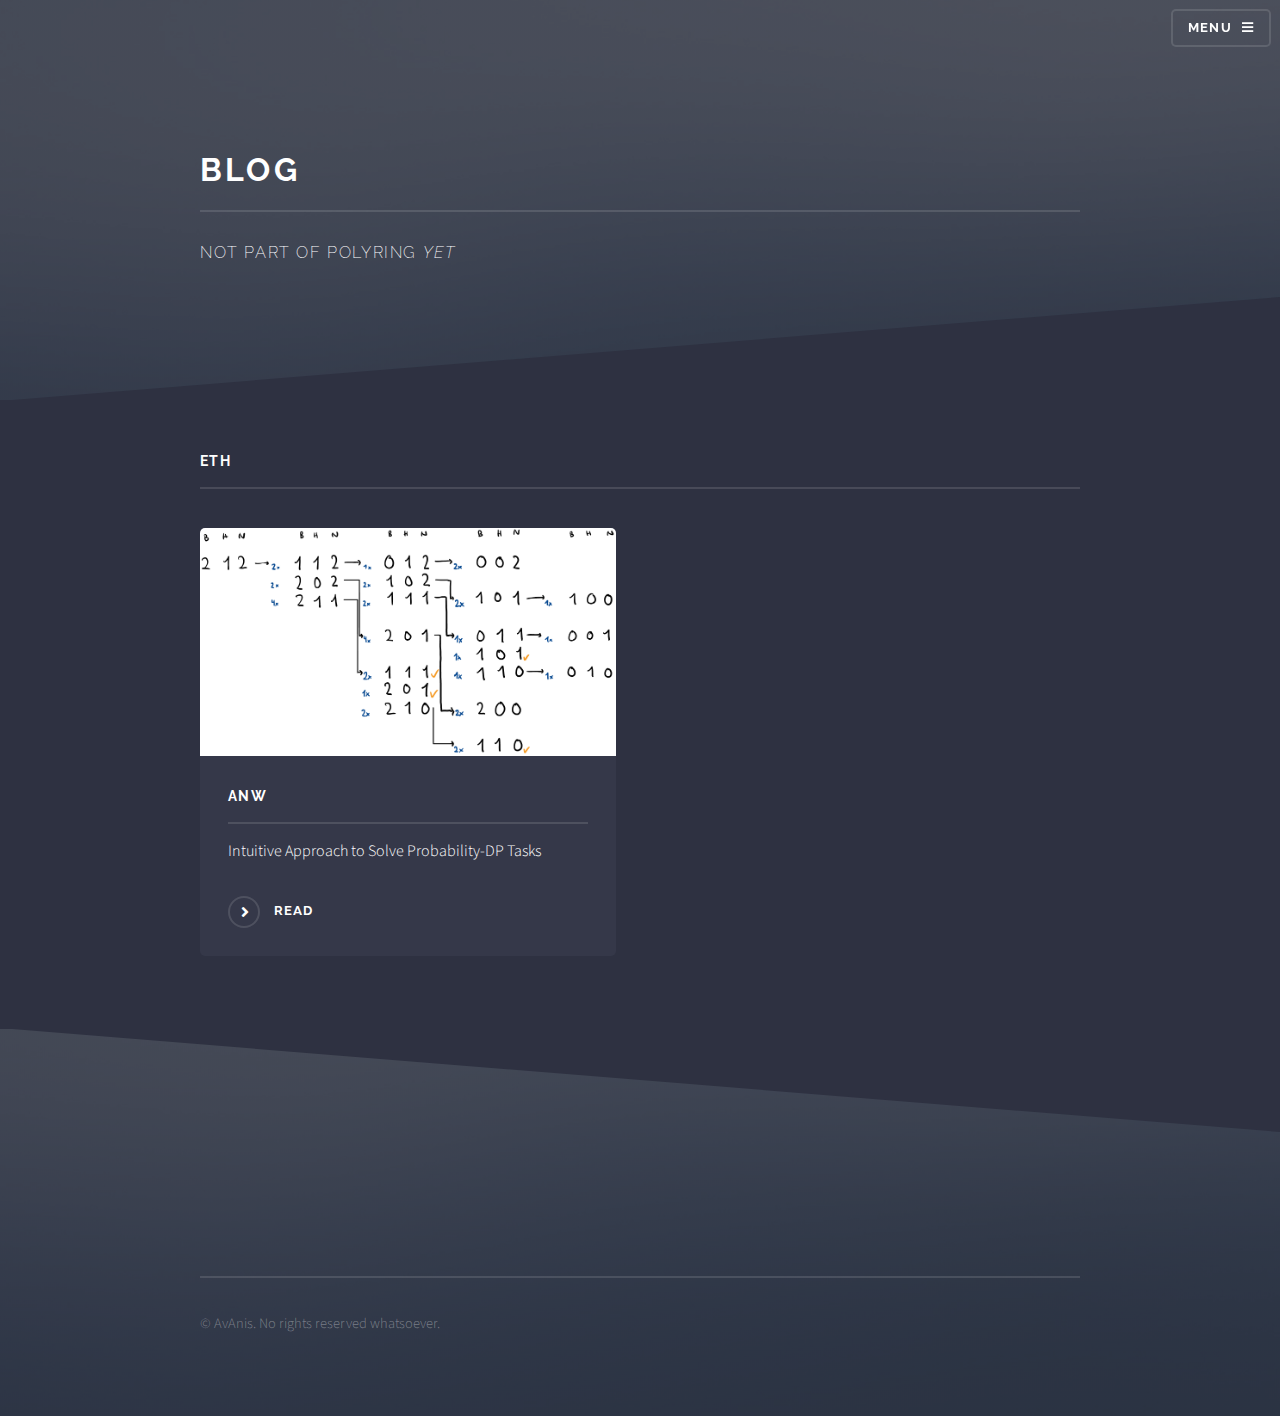
==== blog/index.html @ 16d5c3c7 "published blog" ====
<!DOCTYPE HTML>
<html>
	<head>
		<title>AvAnis</title>
		<meta charset="utf-8" />
		<meta name="viewport" content="width=device-width, initial-scale=1, user-scalable=no" />
		<link rel="stylesheet" href="../assets/css/main.css" />
		<noscript><link rel="stylesheet" href="../assets/css/noscript.css" /></noscript>

		<!-- Favicon-->
		<link rel=icon href=../images/furret.png>
	</head>
	<body class="is-preload">

		<!-- Page Wrapper -->
			<div id="page-wrapper">

				<!-- Header -->
				<header id="header" class="alt">
					<h1><a href="#">AvAnis</a></h1>
					<nav>
						<a href="#menu">Menu</a>
					</nav>
				</header>

				<!-- Menu -->
				<nav id="menu">
					<div class="inner">
						<!-- <h2>Menu</h2> -->
						<ul class="links">
							<li><a href="https://avanis.xyz/">Home</a></li>
							<li><a href="https://avanis.xyz/blog/">Blog</a></li>
							<li><a href="#">Study Interface (soon&#8482;)</a></li>
							<li><a href="https://gitlab.avanis.xyz/">Git</a></li>
							<!--<li><a href="#">Authenticate</a></li>-->
							<!--<li><a href="#">Sign Up</a></li>-->
						</ul>
						<a href="#" class="close">Close</a>
					</div>
				</nav>

				<!-- Wrapper -->
					<section id="wrapper">
						<header>
							<div class="inner">
								<h2>Blog</h2>
								<p>Not part of polyring <i>yet</i></p>
							</div>
						</header>

						<!-- Content -->
							<div class="wrapper">
								<div class="inner">

									<h3 class="major">ETH</h3>
									
									<section class="features">
										<article>
											<a href="#" class="image"><img src="./image2.png" alt="" /></a>
											<h3 class="major">AnW</h3>
											<p>Intuitive Approach to Solve Probability-DP Tasks</p>
											<a href="20210703.html" class="special">Read</a>
										</article>
										<!--<article>
											<a href="#" class="image"><img src="images/pic05.jpg" alt="" /></a>
											<h3 class="major">Nisl placerat</h3>
											<p>Lorem ipsum dolor sit amet, consectetur adipiscing vehicula id nulla dignissim dapibus ultrices.</p>
											<a href="#" class="special">Learn more</a>
										</article>-->
									</section>

								</div>
							</div>

					</section>

				<!-- Footer -->
					<section id="footer">
						<div class="inner">
							<ul class="copyright">
								<li>&copy; AvAnis. No rights reserved whatsoever.</li>
							</ul>
						</div>
					</section>

			</div>

		<!-- Scripts -->
			<script src="../assets/js/jquery.min.js"></script>
			<script src="../assets/js/jquery.scrollex.min.js"></script>
			<script src="../assets/js/browser.min.js"></script>
			<script src="../assets/js/breakpoints.min.js"></script>
			<script src="../assets/js/util.js"></script>
			<script src="../assets/js/main.js"></script>

	</body>
</html>
---- assets/css/main.css ----
@import url(fontawesome-all.min.css);
@import url("https://fonts.googleapis.com/css?family=Raleway:200,700|Source+Sans+Pro:300,600,300italic,600italic");

/*
	Solid State by HTML5 UP
	html5up.net | @ajlkn
	Free for personal and commercial use under the CCA 3.0 license (html5up.net/license)
*/

html, body, div, span, applet, object,
iframe, h1, h2, h3, h4, h5, h6, p, blockquote,
pre, a, abbr, acronym, address, big, cite,
code, del, dfn, em, img, ins, kbd, q, s, samp,
small, strike, strong, sub, sup, tt, var, b,
u, i, center, dl, dt, dd, ol, ul, li, fieldset,
form, label, legend, table, caption, tbody,
tfoot, thead, tr, th, td, article, aside,
canvas, details, embed, figure, figcaption,
footer, header, hgroup, menu, nav, output, ruby,
section, summary, time, mark, audio, video {
	margin: 0;
	padding: 0;
	border: 0;
	font-size: 100%;
	font: inherit;
	vertical-align: baseline;}

article, aside, details, figcaption, figure,
footer, header, hgroup, menu, nav, section {
	display: block;}

body {
	line-height: 1;
}

ol, ul {
	list-style: none;
}

blockquote, q {
	quotes: none;
}

	blockquote:before, blockquote:after, q:before, q:after {
		content: '';
		content: none;
	}

table {
	border-collapse: collapse;
	border-spacing: 0;
}

body {
	-webkit-text-size-adjust: none;
}

mark {
	background-color: transparent;
	color: inherit;
}

input::-moz-focus-inner {
	border: 0;
	padding: 0;
}

input, select, textarea {
	-moz-appearance: none;
	-webkit-appearance: none;
	-ms-appearance: none;
	appearance: none;
}

/* Basic */

	@-ms-viewport {
		width: device-width;
	}

	body {
		-ms-overflow-style: scrollbar;
	}

	@media screen and (max-width: 480px) {

		html, body {
			min-width: 320px;
		}

	}

	html {
		box-sizing: border-box;
	}

	*, *:before, *:after {
		box-sizing: inherit;
	}

	body {
		background-color: #2e3141;
		background-image: linear-gradient(to top, rgba(46, 49, 65, 0.8), rgba(46, 49, 65, 0.8)), url("../../images/bg.jpg");
		background-size: auto,
 cover;
		background-attachment: fixed,
 fixed;
		background-position: center,
 center;
	}

		body.is-preload *, body.is-preload *:before, body.is-preload *:after {
			-moz-animation: none !important;
			-webkit-animation: none !important;
			-ms-animation: none !important;
			animation: none !important;
			-moz-transition: none !important;
			-webkit-transition: none !important;
			-ms-transition: none !important;
			transition: none !important;
		}

/* Type */

	body, input, select, textarea {
		color: #ffffff;
		font-family: "Source Sans Pro", Helvetica, sans-serif;
		font-size: 16.5pt;
		font-weight: 300;
		line-height: 1.65;
	}

		@media screen and (max-width: 1680px) {

			body, input, select, textarea {
				font-size: 13pt;
			}

		}

		@media screen and (max-width: 1280px) {

			body, input, select, textarea {
				font-size: 12pt;
			}

		}

		@media screen and (max-width: 980px) {

			body, input, select, textarea {
				font-size: 12pt;
			}

		}

		@media screen and (max-width: 736px) {

			body, input, select, textarea {
				font-size: 12pt;
			}

		}

		@media screen and (max-width: 480px) {

			body, input, select, textarea {
				font-size: 12pt;
			}

		}

	a {
		-moz-transition: color 0.2s ease-in-out, border-bottom-color 0.2s ease-in-out;
		-webkit-transition: color 0.2s ease-in-out, border-bottom-color 0.2s ease-in-out;
		-ms-transition: color 0.2s ease-in-out, border-bottom-color 0.2s ease-in-out;
		transition: color 0.2s ease-in-out, border-bottom-color 0.2s ease-in-out;
		border-bottom: dotted 1px rgba(255, 255, 255, 0.35);
		color: #ffffff;
		text-decoration: none;
	}

		a:hover {
			border-bottom-color: transparent;
			color: #ffffff !important;
		}

		a.special:not(.button) {
			text-decoration: none;
			border-bottom: 0;
			display: block;
			font-family: Raleway, Helvetica, sans-serif;
			font-size: 0.8em;
			font-weight: 700;
			letter-spacing: 0.1em;
			margin: 0 0 2em 0;
			text-transform: uppercase;
		}

			a.special:not(.button):before {
				-moz-osx-font-smoothing: grayscale;
				-webkit-font-smoothing: antialiased;
				display: inline-block;
				font-style: normal;
				font-variant: normal;
				text-rendering: auto;
				line-height: 1;
				text-transform: none !important;
				font-family: 'Font Awesome 5 Free';
				font-weight: 900;
			}

			a.special:not(.button):before {
				-moz-transition: background-color 0.2s ease-in-out;
				-webkit-transition: background-color 0.2s ease-in-out;
				-ms-transition: background-color 0.2s ease-in-out;
				transition: background-color 0.2s ease-in-out;
				border-radius: 100%;
				border: solid 2px rgba(255, 255, 255, 0.125);
				content: '\f105';
				display: inline-block;
				font-size: 1.25em;
				height: 2em;
				line-height: 1.75em;
				margin-right: 0.85em;
				text-align: center;
				text-indent: 0.15em;
				vertical-align: middle;
				width: 2em;
			}

			a.special:not(.button):hover:before {
				background-color: rgba(255, 255, 255, 0.025);
			}

			a.special:not(.button):active:before {
				background-color: rgba(255, 255, 255, 0.075);
			}

	strong, b {
		color: #ffffff;
		font-weight: 600;
	}

	em, i {
		font-style: italic;
	}

	p {
		margin: 0 0 2em 0;
		text-align: justify;
	}

	h1, h2, h3, h4, h5, h6 {
		color: #ffffff;
		font-family: Raleway, Helvetica, sans-serif;
		font-weight: 700;
		letter-spacing: 0.1em;
		margin: 0 0 1em 0;
		text-transform: uppercase;
	}

		h1 a, h2 a, h3 a, h4 a, h5 a, h6 a {
			color: inherit;
			text-decoration: none;
			border-bottom: 0;
		}

		h1 span, h2 span, h3 span, h4 span, h5 span, h6 span {
			font-weight: 200;
		}

		h1.major, h2.major, h3.major, h4.major, h5.major, h6.major {
			padding-bottom: 1em;
			border-bottom: solid 2px rgba(255, 255, 255, 0.125);
		}

	h2 {
		font-size: 1.2em;
	}

	h3 {
		font-size: 0.9em;
	}

	h4 {
		font-size: 0.7em;
	}

	h5 {
		font-size: 0.7em;
	}

	h6 {
		font-size: 0.7em;
	}

	@media screen and (max-width: 736px) {

		h2 {
			font-size: 1em;
		}

		h3 {
			font-size: 0.8em;
		}

	}

	sub {
		font-size: 0.8em;
		position: relative;
		top: 0.5em;
	}

	sup {
		font-size: 0.8em;
		position: relative;
		top: -0.5em;
	}

	blockquote {
		border-left: solid 4px rgba(255, 255, 255, 0.125);
		font-style: italic;
		margin: 0 0 2em 0;
		padding: 0.5em 0 0.5em 2em;
	}

	code {
		background: rgba(255, 255, 255, 0.025);
		border-radius: 5px;
		border: solid 2px rgba(255, 255, 255, 0.125);
		font-family: "Courier New", monospace;
		font-size: 0.9em;
		margin: 0 0.25em;
		padding: 0.25em 0.65em;
	}

	pre {
		-webkit-overflow-scrolling: touch;
		font-family: "Courier New", monospace;
		font-size: 0.9em;
		margin: 0 0 2em 0;
	}

		pre code {
			display: block;
			line-height: 1.75em;
			padding: 1em 1.5em;
			overflow-x: auto;
		}

	hr {
		border: 0;
		border-bottom: solid 2px rgba(255, 255, 255, 0.125);
		margin: 2.5em 0;
	}

		hr.major {
			margin: 4em 0;
		}

	.align-left {
		text-align: left;
	}

	.align-center {
		text-align: center;
	}

	.align-right {
		text-align: right;
	}

/* Row */

	.row {
		display: flex;
		flex-wrap: wrap;
		box-sizing: border-box;
		align-items: stretch;
	}

		.row > * {
			box-sizing: border-box;
		}

		.row.gtr-uniform > * > :last-child {
			margin-bottom: 0;
		}

		.row.aln-left {
			justify-content: flex-start;
		}

		.row.aln-center {
			justify-content: center;
		}

		.row.aln-right {
			justify-content: flex-end;
		}

		.row.aln-top {
			align-items: flex-start;
		}

		.row.aln-middle {
			align-items: center;
		}

		.row.aln-bottom {
			align-items: flex-end;
		}

		.row > .imp {
			order: -1;
		}

		.row > .col-1 {
			width: 8.33333%;
		}

		.row > .off-1 {
			margin-left: 8.33333%;
		}

		.row > .col-2 {
			width: 16.66667%;
		}

		.row > .off-2 {
			margin-left: 16.66667%;
		}

		.row > .col-3 {
			width: 25%;
		}

		.row > .off-3 {
			margin-left: 25%;
		}

		.row > .col-4 {
			width: 33.33333%;
		}

		.row > .off-4 {
			margin-left: 33.33333%;
		}

		.row > .col-5 {
			width: 41.66667%;
		}

		.row > .off-5 {
			margin-left: 41.66667%;
		}

		.row > .col-6 {
			width: 50%;
		}

		.row > .off-6 {
			margin-left: 50%;
		}

		.row > .col-7 {
			width: 58.33333%;
		}

		.row > .off-7 {
			margin-left: 58.33333%;
		}

		.row > .col-8 {
			width: 66.66667%;
		}

		.row > .off-8 {
			margin-left: 66.66667%;
		}

		.row > .col-9 {
			width: 75%;
		}

		.row > .off-9 {
			margin-left: 75%;
		}

		.row > .col-10 {
			width: 83.33333%;
		}

		.row > .off-10 {
			margin-left: 83.33333%;
		}

		.row > .col-11 {
			width: 91.66667%;
		}

		.row > .off-11 {
			margin-left: 91.66667%;
		}

		.row > .col-12 {
			width: 100%;
		}

		.row > .off-12 {
			margin-left: 100%;
		}

		.row.gtr-0 {
			margin-top: 0;
			margin-left: 0em;
		}

			.row.gtr-0 > * {
				padding: 0 0 0 0em;
			}

			.row.gtr-0.gtr-uniform {
				margin-top: 0em;
			}

				.row.gtr-0.gtr-uniform > * {
					padding-top: 0em;
				}

		.row.gtr-25 {
			margin-top: 0;
			margin-left: -0.4375em;
		}

			.row.gtr-25 > * {
				padding: 0 0 0 0.4375em;
			}

			.row.gtr-25.gtr-uniform {
				margin-top: -0.4375em;
			}

				.row.gtr-25.gtr-uniform > * {
					padding-top: 0.4375em;
				}

		.row.gtr-50 {
			margin-top: 0;
			margin-left: -0.875em;
		}

			.row.gtr-50 > * {
				padding: 0 0 0 0.875em;
			}

			.row.gtr-50.gtr-uniform {
				margin-top: -0.875em;
			}

				.row.gtr-50.gtr-uniform > * {
					padding-top: 0.875em;
				}

		.row {
			margin-top: 0;
			margin-left: -1.75em;
		}

			.row > * {
				padding: 0 0 0 1.75em;
			}

			.row.gtr-uniform {
				margin-top: -1.75em;
			}

				.row.gtr-uniform > * {
					padding-top: 1.75em;
				}

		.row.gtr-150 {
			margin-top: 0;
			margin-left: -2.625em;
		}

			.row.gtr-150 > * {
				padding: 0 0 0 2.625em;
			}

			.row.gtr-150.gtr-uniform {
				margin-top: -2.625em;
			}

				.row.gtr-150.gtr-uniform > * {
					padding-top: 2.625em;
				}

		.row.gtr-200 {
			margin-top: 0;
			margin-left: -3.5em;
		}

			.row.gtr-200 > * {
				padding: 0 0 0 3.5em;
			}

			.row.gtr-200.gtr-uniform {
				margin-top: -3.5em;
			}

				.row.gtr-200.gtr-uniform > * {
					padding-top: 3.5em;
				}

		@media screen and (max-width: 1680px) {

			.row {
				display: flex;
				flex-wrap: wrap;
				box-sizing: border-box;
				align-items: stretch;
			}

				.row > * {
					box-sizing: border-box;
				}

				.row.gtr-uniform > * > :last-child {
					margin-bottom: 0;
				}

				.row.aln-left {
					justify-content: flex-start;
				}

				.row.aln-center {
					justify-content: center;
				}

				.row.aln-right {
					justify-content: flex-end;
				}

				.row.aln-top {
					align-items: flex-start;
				}

				.row.aln-middle {
					align-items: center;
				}

				.row.aln-bottom {
					align-items: flex-end;
				}

				.row > .imp-xlarge {
					order: -1;
				}

				.row > .col-1-xlarge {
					width: 8.33333%;
				}

				.row > .off-1-xlarge {
					margin-left: 8.33333%;
				}

				.row > .col-2-xlarge {
					width: 16.66667%;
				}

				.row > .off-2-xlarge {
					margin-left: 16.66667%;
				}

				.row > .col-3-xlarge {
					width: 25%;
				}

				.row > .off-3-xlarge {
					margin-left: 25%;
				}

				.row > .col-4-xlarge {
					width: 33.33333%;
				}

				.row > .off-4-xlarge {
					margin-left: 33.33333%;
				}

				.row > .col-5-xlarge {
					width: 41.66667%;
				}

				.row > .off-5-xlarge {
					margin-left: 41.66667%;
				}

				.row > .col-6-xlarge {
					width: 50%;
				}

				.row > .off-6-xlarge {
					margin-left: 50%;
				}

				.row > .col-7-xlarge {
					width: 58.33333%;
				}

				.row > .off-7-xlarge {
					margin-left: 58.33333%;
				}

				.row > .col-8-xlarge {
					width: 66.66667%;
				}

				.row > .off-8-xlarge {
					margin-left: 66.66667%;
				}

				.row > .col-9-xlarge {
					width: 75%;
				}

				.row > .off-9-xlarge {
					margin-left: 75%;
				}

				.row > .col-10-xlarge {
					width: 83.33333%;
				}

				.row > .off-10-xlarge {
					margin-left: 83.33333%;
				}

				.row > .col-11-xlarge {
					width: 91.66667%;
				}

				.row > .off-11-xlarge {
					margin-left: 91.66667%;
				}

				.row > .col-12-xlarge {
					width: 100%;
				}

				.row > .off-12-xlarge {
					margin-left: 100%;
				}

				.row.gtr-0 {
					margin-top: 0;
					margin-left: 0em;
				}

					.row.gtr-0 > * {
						padding: 0 0 0 0em;
					}

					.row.gtr-0.gtr-uniform {
						margin-top: 0em;
					}

						.row.gtr-0.gtr-uniform > * {
							padding-top: 0em;
						}

				.row.gtr-25 {
					margin-top: 0;
					margin-left: -0.4375em;
				}

					.row.gtr-25 > * {
						padding: 0 0 0 0.4375em;
					}

					.row.gtr-25.gtr-uniform {
						margin-top: -0.4375em;
					}

						.row.gtr-25.gtr-uniform > * {
							padding-top: 0.4375em;
						}

				.row.gtr-50 {
					margin-top: 0;
					margin-left: -0.875em;
				}

					.row.gtr-50 > * {
						padding: 0 0 0 0.875em;
					}

					.row.gtr-50.gtr-uniform {
						margin-top: -0.875em;
					}

						.row.gtr-50.gtr-uniform > * {
							padding-top: 0.875em;
						}

				.row {
					margin-top: 0;
					margin-left: -1.75em;
				}

					.row > * {
						padding: 0 0 0 1.75em;
					}

					.row.gtr-uniform {
						margin-top: -1.75em;
					}

						.row.gtr-uniform > * {
							padding-top: 1.75em;
						}

				.row.gtr-150 {
					margin-top: 0;
					margin-left: -2.625em;
				}

					.row.gtr-150 > * {
						padding: 0 0 0 2.625em;
					}

					.row.gtr-150.gtr-uniform {
						margin-top: -2.625em;
					}

						.row.gtr-150.gtr-uniform > * {
							padding-top: 2.625em;
						}

				.row.gtr-200 {
					margin-top: 0;
					margin-left: -3.5em;
				}

					.row.gtr-200 > * {
						padding: 0 0 0 3.5em;
					}

					.row.gtr-200.gtr-uniform {
						margin-top: -3.5em;
					}

						.row.gtr-200.gtr-uniform > * {
							padding-top: 3.5em;
						}

		}

		@media screen and (max-width: 1280px) {

			.row {
				display: flex;
				flex-wrap: wrap;
				box-sizing: border-box;
				align-items: stretch;
			}

				.row > * {
					box-sizing: border-box;
				}

				.row.gtr-uniform > * > :last-child {
					margin-bottom: 0;
				}

				.row.aln-left {
					justify-content: flex-start;
				}

				.row.aln-center {
					justify-content: center;
				}

				.row.aln-right {
					justify-content: flex-end;
				}

				.row.aln-top {
					align-items: flex-start;
				}

				.row.aln-middle {
					align-items: center;
				}

				.row.aln-bottom {
					align-items: flex-end;
				}

				.row > .imp-large {
					order: -1;
				}

				.row > .col-1-large {
					width: 8.33333%;
				}

				.row > .off-1-large {
					margin-left: 8.33333%;
				}

				.row > .col-2-large {
					width: 16.66667%;
				}

				.row > .off-2-large {
					margin-left: 16.66667%;
				}

				.row > .col-3-large {
					width: 25%;
				}

				.row > .off-3-large {
					margin-left: 25%;
				}

				.row > .col-4-large {
					width: 33.33333%;
				}

				.row > .off-4-large {
					margin-left: 33.33333%;
				}

				.row > .col-5-large {
					width: 41.66667%;
				}

				.row > .off-5-large {
					margin-left: 41.66667%;
				}

				.row > .col-6-large {
					width: 50%;
				}

				.row > .off-6-large {
					margin-left: 50%;
				}

				.row > .col-7-large {
					width: 58.33333%;
				}

				.row > .off-7-large {
					margin-left: 58.33333%;
				}

				.row > .col-8-large {
					width: 66.66667%;
				}

				.row > .off-8-large {
					margin-left: 66.66667%;
				}

				.row > .col-9-large {
					width: 75%;
				}

				.row > .off-9-large {
					margin-left: 75%;
				}

				.row > .col-10-large {
					width: 83.33333%;
				}

				.row > .off-10-large {
					margin-left: 83.33333%;
				}

				.row > .col-11-large {
					width: 91.66667%;
				}

				.row > .off-11-large {
					margin-left: 91.66667%;
				}

				.row > .col-12-large {
					width: 100%;
				}

				.row > .off-12-large {
					margin-left: 100%;
				}

				.row.gtr-0 {
					margin-top: 0;
					margin-left: 0em;
				}

					.row.gtr-0 > * {
						padding: 0 0 0 0em;
					}

					.row.gtr-0.gtr-uniform {
						margin-top: 0em;
					}

						.row.gtr-0.gtr-uniform > * {
							padding-top: 0em;
						}

				.row.gtr-25 {
					margin-top: 0;
					margin-left: -0.4375em;
				}

					.row.gtr-25 > * {
						padding: 0 0 0 0.4375em;
					}

					.row.gtr-25.gtr-uniform {
						margin-top: -0.4375em;
					}

						.row.gtr-25.gtr-uniform > * {
							padding-top: 0.4375em;
						}

				.row.gtr-50 {
					margin-top: 0;
					margin-left: -0.875em;
				}

					.row.gtr-50 > * {
						padding: 0 0 0 0.875em;
					}

					.row.gtr-50.gtr-uniform {
						margin-top: -0.875em;
					}

						.row.gtr-50.gtr-uniform > * {
							padding-top: 0.875em;
						}

				.row {
					margin-top: 0;
					margin-left: -1.75em;
				}

					.row > * {
						padding: 0 0 0 1.75em;
					}

					.row.gtr-uniform {
						margin-top: -1.75em;
					}

						.row.gtr-uniform > * {
							padding-top: 1.75em;
						}

				.row.gtr-150 {
					margin-top: 0;
					margin-left: -2.625em;
				}

					.row.gtr-150 > * {
						padding: 0 0 0 2.625em;
					}

					.row.gtr-150.gtr-uniform {
						margin-top: -2.625em;
					}

						.row.gtr-150.gtr-uniform > * {
							padding-top: 2.625em;
						}

				.row.gtr-200 {
					margin-top: 0;
					margin-left: -3.5em;
				}

					.row.gtr-200 > * {
						padding: 0 0 0 3.5em;
					}

					.row.gtr-200.gtr-uniform {
						margin-top: -3.5em;
					}

						.row.gtr-200.gtr-uniform > * {
							padding-top: 3.5em;
						}

		}

		@media screen and (max-width: 980px) {

			.row {
				display: flex;
				flex-wrap: wrap;
				box-sizing: border-box;
				align-items: stretch;
			}

				.row > * {
					box-sizing: border-box;
				}

				.row.gtr-uniform > * > :last-child {
					margin-bottom: 0;
				}

				.row.aln-left {
					justify-content: flex-start;
				}

				.row.aln-center {
					justify-content: center;
				}

				.row.aln-right {
					justify-content: flex-end;
				}

				.row.aln-top {
					align-items: flex-start;
				}

				.row.aln-middle {
					align-items: center;
				}

				.row.aln-bottom {
					align-items: flex-end;
				}

				.row > .imp-medium {
					order: -1;
				}

				.row > .col-1-medium {
					width: 8.33333%;
				}

				.row > .off-1-medium {
					margin-left: 8.33333%;
				}

				.row > .col-2-medium {
					width: 16.66667%;
				}

				.row > .off-2-medium {
					margin-left: 16.66667%;
				}

				.row > .col-3-medium {
					width: 25%;
				}

				.row > .off-3-medium {
					margin-left: 25%;
				}

				.row > .col-4-medium {
					width: 33.33333%;
				}

				.row > .off-4-medium {
					margin-left: 33.33333%;
				}

				.row > .col-5-medium {
					width: 41.66667%;
				}

				.row > .off-5-medium {
					margin-left: 41.66667%;
				}

				.row > .col-6-medium {
					width: 50%;
				}

				.row > .off-6-medium {
					margin-left: 50%;
				}

				.row > .col-7-medium {
					width: 58.33333%;
				}

				.row > .off-7-medium {
					margin-left: 58.33333%;
				}

				.row > .col-8-medium {
					width: 66.66667%;
				}

				.row > .off-8-medium {
					margin-left: 66.66667%;
				}

				.row > .col-9-medium {
					width: 75%;
				}

				.row > .off-9-medium {
					margin-left: 75%;
				}

				.row > .col-10-medium {
					width: 83.33333%;
				}

				.row > .off-10-medium {
					margin-left: 83.33333%;
				}

				.row > .col-11-medium {
					width: 91.66667%;
				}

				.row > .off-11-medium {
					margin-left: 91.66667%;
				}

				.row > .col-12-medium {
					width: 100%;
				}

				.row > .off-12-medium {
					margin-left: 100%;
				}

				.row.gtr-0 {
					margin-top: 0;
					margin-left: 0em;
				}

					.row.gtr-0 > * {
						padding: 0 0 0 0em;
					}

					.row.gtr-0.gtr-uniform {
						margin-top: 0em;
					}

						.row.gtr-0.gtr-uniform > * {
							padding-top: 0em;
						}

				.row.gtr-25 {
					margin-top: 0;
					margin-left: -0.4375em;
				}

					.row.gtr-25 > * {
						padding: 0 0 0 0.4375em;
					}

					.row.gtr-25.gtr-uniform {
						margin-top: -0.4375em;
					}

						.row.gtr-25.gtr-uniform > * {
							padding-top: 0.4375em;
						}

				.row.gtr-50 {
					margin-top: 0;
					margin-left: -0.875em;
				}

					.row.gtr-50 > * {
						padding: 0 0 0 0.875em;
					}

					.row.gtr-50.gtr-uniform {
						margin-top: -0.875em;
					}

						.row.gtr-50.gtr-uniform > * {
							padding-top: 0.875em;
						}

				.row {
					margin-top: 0;
					margin-left: -1.75em;
				}

					.row > * {
						padding: 0 0 0 1.75em;
					}

					.row.gtr-uniform {
						margin-top: -1.75em;
					}

						.row.gtr-uniform > * {
							padding-top: 1.75em;
						}

				.row.gtr-150 {
					margin-top: 0;
					margin-left: -2.625em;
				}

					.row.gtr-150 > * {
						padding: 0 0 0 2.625em;
					}

					.row.gtr-150.gtr-uniform {
						margin-top: -2.625em;
					}

						.row.gtr-150.gtr-uniform > * {
							padding-top: 2.625em;
						}

				.row.gtr-200 {
					margin-top: 0;
					margin-left: -3.5em;
				}

					.row.gtr-200 > * {
						padding: 0 0 0 3.5em;
					}

					.row.gtr-200.gtr-uniform {
						margin-top: -3.5em;
					}

						.row.gtr-200.gtr-uniform > * {
							padding-top: 3.5em;
						}

		}

		@media screen and (max-width: 736px) {

			.row {
				display: flex;
				flex-wrap: wrap;
				box-sizing: border-box;
				align-items: stretch;
			}

				.row > * {
					box-sizing: border-box;
				}

				.row.gtr-uniform > * > :last-child {
					margin-bottom: 0;
				}

				.row.aln-left {
					justify-content: flex-start;
				}

				.row.aln-center {
					justify-content: center;
				}

				.row.aln-right {
					justify-content: flex-end;
				}

				.row.aln-top {
					align-items: flex-start;
				}

				.row.aln-middle {
					align-items: center;
				}

				.row.aln-bottom {
					align-items: flex-end;
				}

				.row > .imp-small {
					order: -1;
				}

				.row > .col-1-small {
					width: 8.33333%;
				}

				.row > .off-1-small {
					margin-left: 8.33333%;
				}

				.row > .col-2-small {
					width: 16.66667%;
				}

				.row > .off-2-small {
					margin-left: 16.66667%;
				}

				.row > .col-3-small {
					width: 25%;
				}

				.row > .off-3-small {
					margin-left: 25%;
				}

				.row > .col-4-small {
					width: 33.33333%;
				}

				.row > .off-4-small {
					margin-left: 33.33333%;
				}

				.row > .col-5-small {
					width: 41.66667%;
				}

				.row > .off-5-small {
					margin-left: 41.66667%;
				}

				.row > .col-6-small {
					width: 50%;
				}

				.row > .off-6-small {
					margin-left: 50%;
				}

				.row > .col-7-small {
					width: 58.33333%;
				}

				.row > .off-7-small {
					margin-left: 58.33333%;
				}

				.row > .col-8-small {
					width: 66.66667%;
				}

				.row > .off-8-small {
					margin-left: 66.66667%;
				}

				.row > .col-9-small {
					width: 75%;
				}

				.row > .off-9-small {
					margin-left: 75%;
				}

				.row > .col-10-small {
					width: 83.33333%;
				}

				.row > .off-10-small {
					margin-left: 83.33333%;
				}

				.row > .col-11-small {
					width: 91.66667%;
				}

				.row > .off-11-small {
					margin-left: 91.66667%;
				}

				.row > .col-12-small {
					width: 100%;
				}

				.row > .off-12-small {
					margin-left: 100%;
				}

				.row.gtr-0 {
					margin-top: 0;
					margin-left: 0em;
				}

					.row.gtr-0 > * {
						padding: 0 0 0 0em;
					}

					.row.gtr-0.gtr-uniform {
						margin-top: 0em;
					}

						.row.gtr-0.gtr-uniform > * {
							padding-top: 0em;
						}

				.row.gtr-25 {
					margin-top: 0;
					margin-left: -0.3125em;
				}

					.row.gtr-25 > * {
						padding: 0 0 0 0.3125em;
					}

					.row.gtr-25.gtr-uniform {
						margin-top: -0.3125em;
					}

						.row.gtr-25.gtr-uniform > * {
							padding-top: 0.3125em;
						}

				.row.gtr-50 {
					margin-top: 0;
					margin-left: -0.625em;
				}

					.row.gtr-50 > * {
						padding: 0 0 0 0.625em;
					}

					.row.gtr-50.gtr-uniform {
						margin-top: -0.625em;
					}

						.row.gtr-50.gtr-uniform > * {
							padding-top: 0.625em;
						}

				.row {
					margin-top: 0;
					margin-left: -1.25em;
				}

					.row > * {
						padding: 0 0 0 1.25em;
					}

					.row.gtr-uniform {
						margin-top: -1.25em;
					}

						.row.gtr-uniform > * {
							padding-top: 1.25em;
						}

				.row.gtr-150 {
					margin-top: 0;
					margin-left: -1.875em;
				}

					.row.gtr-150 > * {
						padding: 0 0 0 1.875em;
					}

					.row.gtr-150.gtr-uniform {
						margin-top: -1.875em;
					}

						.row.gtr-150.gtr-uniform > * {
							padding-top: 1.875em;
						}

				.row.gtr-200 {
					margin-top: 0;
					margin-left: -2.5em;
				}

					.row.gtr-200 > * {
						padding: 0 0 0 2.5em;
					}

					.row.gtr-200.gtr-uniform {
						margin-top: -2.5em;
					}

						.row.gtr-200.gtr-uniform > * {
							padding-top: 2.5em;
						}

		}

		@media screen and (max-width: 480px) {

			.row {
				display: flex;
				flex-wrap: wrap;
				box-sizing: border-box;
				align-items: stretch;
			}

				.row > * {
					box-sizing: border-box;
				}

				.row.gtr-uniform > * > :last-child {
					margin-bottom: 0;
				}

				.row.aln-left {
					justify-content: flex-start;
				}

				.row.aln-center {
					justify-content: center;
				}

				.row.aln-right {
					justify-content: flex-end;
				}

				.row.aln-top {
					align-items: flex-start;
				}

				.row.aln-middle {
					align-items: center;
				}

				.row.aln-bottom {
					align-items: flex-end;
				}

				.row > .imp-xsmall {
					order: -1;
				}

				.row > .col-1-xsmall {
					width: 8.33333%;
				}

				.row > .off-1-xsmall {
					margin-left: 8.33333%;
				}

				.row > .col-2-xsmall {
					width: 16.66667%;
				}

				.row > .off-2-xsmall {
					margin-left: 16.66667%;
				}

				.row > .col-3-xsmall {
					width: 25%;
				}

				.row > .off-3-xsmall {
					margin-left: 25%;
				}

				.row > .col-4-xsmall {
					width: 33.33333%;
				}

				.row > .off-4-xsmall {
					margin-left: 33.33333%;
				}

				.row > .col-5-xsmall {
					width: 41.66667%;
				}

				.row > .off-5-xsmall {
					margin-left: 41.66667%;
				}

				.row > .col-6-xsmall {
					width: 50%;
				}

				.row > .off-6-xsmall {
					margin-left: 50%;
				}

				.row > .col-7-xsmall {
					width: 58.33333%;
				}

				.row > .off-7-xsmall {
					margin-left: 58.33333%;
				}

				.row > .col-8-xsmall {
					width: 66.66667%;
				}

				.row > .off-8-xsmall {
					margin-left: 66.66667%;
				}

				.row > .col-9-xsmall {
					width: 75%;
				}

				.row > .off-9-xsmall {
					margin-left: 75%;
				}

				.row > .col-10-xsmall {
					width: 83.33333%;
				}

				.row > .off-10-xsmall {
					margin-left: 83.33333%;
				}

				.row > .col-11-xsmall {
					width: 91.66667%;
				}

				.row > .off-11-xsmall {
					margin-left: 91.66667%;
				}

				.row > .col-12-xsmall {
					width: 100%;
				}

				.row > .off-12-xsmall {
					margin-left: 100%;
				}

				.row.gtr-0 {
					margin-top: 0;
					margin-left: 0em;
				}

					.row.gtr-0 > * {
						padding: 0 0 0 0em;
					}

					.row.gtr-0.gtr-uniform {
						margin-top: 0em;
					}

						.row.gtr-0.gtr-uniform > * {
							padding-top: 0em;
						}

				.row.gtr-25 {
					margin-top: 0;
					margin-left: -0.3125em;
				}

					.row.gtr-25 > * {
						padding: 0 0 0 0.3125em;
					}

					.row.gtr-25.gtr-uniform {
						margin-top: -0.3125em;
					}

						.row.gtr-25.gtr-uniform > * {
							padding-top: 0.3125em;
						}

				.row.gtr-50 {
					margin-top: 0;
					margin-left: -0.625em;
				}

					.row.gtr-50 > * {
						padding: 0 0 0 0.625em;
					}

					.row.gtr-50.gtr-uniform {
						margin-top: -0.625em;
					}

						.row.gtr-50.gtr-uniform > * {
							padding-top: 0.625em;
						}

				.row {
					margin-top: 0;
					margin-left: -1.25em;
				}

					.row > * {
						padding: 0 0 0 1.25em;
					}

					.row.gtr-uniform {
						margin-top: -1.25em;
					}

						.row.gtr-uniform > * {
							padding-top: 1.25em;
						}

				.row.gtr-150 {
					margin-top: 0;
					margin-left: -1.875em;
				}

					.row.gtr-150 > * {
						padding: 0 0 0 1.875em;
					}

					.row.gtr-150.gtr-uniform {
						margin-top: -1.875em;
					}

						.row.gtr-150.gtr-uniform > * {
							padding-top: 1.875em;
						}

				.row.gtr-200 {
					margin-top: 0;
					margin-left: -2.5em;
				}

					.row.gtr-200 > * {
						padding: 0 0 0 2.5em;
					}

					.row.gtr-200.gtr-uniform {
						margin-top: -2.5em;
					}

						.row.gtr-200.gtr-uniform > * {
							padding-top: 2.5em;
						}

		}

		@media screen and (max-width: 360px) {

			.row {
				display: flex;
				flex-wrap: wrap;
				box-sizing: border-box;
				align-items: stretch;
			}

				.row > * {
					box-sizing: border-box;
				}

				.row.gtr-uniform > * > :last-child {
					margin-bottom: 0;
				}

				.row.aln-left {
					justify-content: flex-start;
				}

				.row.aln-center {
					justify-content: center;
				}

				.row.aln-right {
					justify-content: flex-end;
				}

				.row.aln-top {
					align-items: flex-start;
				}

				.row.aln-middle {
					align-items: center;
				}

				.row.aln-bottom {
					align-items: flex-end;
				}

				.row > .imp-xxsmall {
					order: -1;
				}

				.row > .col-1-xxsmall {
					width: 8.33333%;
				}

				.row > .off-1-xxsmall {
					margin-left: 8.33333%;
				}

				.row > .col-2-xxsmall {
					width: 16.66667%;
				}

				.row > .off-2-xxsmall {
					margin-left: 16.66667%;
				}

				.row > .col-3-xxsmall {
					width: 25%;
				}

				.row > .off-3-xxsmall {
					margin-left: 25%;
				}

				.row > .col-4-xxsmall {
					width: 33.33333%;
				}

				.row > .off-4-xxsmall {
					margin-left: 33.33333%;
				}

				.row > .col-5-xxsmall {
					width: 41.66667%;
				}

				.row > .off-5-xxsmall {
					margin-left: 41.66667%;
				}

				.row > .col-6-xxsmall {
					width: 50%;
				}

				.row > .off-6-xxsmall {
					margin-left: 50%;
				}

				.row > .col-7-xxsmall {
					width: 58.33333%;
				}

				.row > .off-7-xxsmall {
					margin-left: 58.33333%;
				}

				.row > .col-8-xxsmall {
					width: 66.66667%;
				}

				.row > .off-8-xxsmall {
					margin-left: 66.66667%;
				}

				.row > .col-9-xxsmall {
					width: 75%;
				}

				.row > .off-9-xxsmall {
					margin-left: 75%;
				}

				.row > .col-10-xxsmall {
					width: 83.33333%;
				}

				.row > .off-10-xxsmall {
					margin-left: 83.33333%;
				}

				.row > .col-11-xxsmall {
					width: 91.66667%;
				}

				.row > .off-11-xxsmall {
					margin-left: 91.66667%;
				}

				.row > .col-12-xxsmall {
					width: 100%;
				}

				.row > .off-12-xxsmall {
					margin-left: 100%;
				}

				.row.gtr-0 {
					margin-top: 0;
					margin-left: 0em;
				}

					.row.gtr-0 > * {
						padding: 0 0 0 0em;
					}

					.row.gtr-0.gtr-uniform {
						margin-top: 0em;
					}

						.row.gtr-0.gtr-uniform > * {
							padding-top: 0em;
						}

				.row.gtr-25 {
					margin-top: 0;
					margin-left: -0.3125em;
				}

					.row.gtr-25 > * {
						padding: 0 0 0 0.3125em;
					}

					.row.gtr-25.gtr-uniform {
						margin-top: -0.3125em;
					}

						.row.gtr-25.gtr-uniform > * {
							padding-top: 0.3125em;
						}

				.row.gtr-50 {
					margin-top: 0;
					margin-left: -0.625em;
				}

					.row.gtr-50 > * {
						padding: 0 0 0 0.625em;
					}

					.row.gtr-50.gtr-uniform {
						margin-top: -0.625em;
					}

						.row.gtr-50.gtr-uniform > * {
							padding-top: 0.625em;
						}

				.row {
					margin-top: 0;
					margin-left: -1.25em;
				}

					.row > * {
						padding: 0 0 0 1.25em;
					}

					.row.gtr-uniform {
						margin-top: -1.25em;
					}

						.row.gtr-uniform > * {
							padding-top: 1.25em;
						}

				.row.gtr-150 {
					margin-top: 0;
					margin-left: -1.875em;
				}

					.row.gtr-150 > * {
						padding: 0 0 0 1.875em;
					}

					.row.gtr-150.gtr-uniform {
						margin-top: -1.875em;
					}

						.row.gtr-150.gtr-uniform > * {
							padding-top: 1.875em;
						}

				.row.gtr-200 {
					margin-top: 0;
					margin-left: -2.5em;
				}

					.row.gtr-200 > * {
						padding: 0 0 0 2.5em;
					}

					.row.gtr-200.gtr-uniform {
						margin-top: -2.5em;
					}

						.row.gtr-200.gtr-uniform > * {
							padding-top: 2.5em;
						}

		}

/* Section/Article */

	section.special, article.special {
		text-align: center;
	}

/* Form */

	form {
		margin: 0 0 2em 0;
	}

		form > :last-child {
			margin-bottom: 0;
		}

		form > .fields {
			display: -moz-flex;
			display: -webkit-flex;
			display: -ms-flex;
			display: flex;
			-moz-flex-wrap: wrap;
			-webkit-flex-wrap: wrap;
			-ms-flex-wrap: wrap;
			flex-wrap: wrap;
			width: calc(100% + 3em);
			margin: -1.5em 0 2em -1.5em;
		}

			form > .fields > .field {
				-moz-flex-grow: 0;
				-webkit-flex-grow: 0;
				-ms-flex-grow: 0;
				flex-grow: 0;
				-moz-flex-shrink: 0;
				-webkit-flex-shrink: 0;
				-ms-flex-shrink: 0;
				flex-shrink: 0;
				padding: 1.5em 0 0 1.5em;
				width: calc(100% - 1.5em);
			}

				form > .fields > .field.half {
					width: calc(50% - 0.75em);
				}

				form > .fields > .field.third {
					width: calc(100%/3 - 0.5em);
				}

				form > .fields > .field.quarter {
					width: calc(25% - 0.375em);
				}

		@media screen and (max-width: 480px) {

			form > .fields {
				width: calc(100% + 3em);
				margin: -1.5em 0 2em -1.5em;
			}

				form > .fields > .field {
					padding: 1.5em 0 0 1.5em;
					width: calc(100% - 1.5em);
				}

					form > .fields > .field.half {
						width: calc(100% - 1.5em);
					}

					form > .fields > .field.third {
						width: calc(100% - 1.5em);
					}

					form > .fields > .field.quarter {
						width: calc(100% - 1.5em);
					}

		}

	label {
		color: #ffffff;
		display: block;
		font-family: Raleway, Helvetica, sans-serif;
		font-size: 0.8em;
		font-weight: 700;
		letter-spacing: 0.1em;
		margin: 0 0 0.7em 0;
		text-transform: uppercase;
	}

	input[type="text"],
	input[type="password"],
	input[type="email"],
	input[type="tel"],
	select,
	textarea {
		-moz-appearance: none;
		-webkit-appearance: none;
		-ms-appearance: none;
		appearance: none;
		background: rgba(255, 255, 255, 0.025);
		border-radius: 5px;
		border: none;
		border: solid 2px rgba(255, 255, 255, 0.125);
		color: inherit;
		display: block;
		outline: 0;
		padding: 0 1em;
		text-decoration: none;
		width: 100%;
	}

		input[type="text"]:invalid,
		input[type="password"]:invalid,
		input[type="email"]:invalid,
		input[type="tel"]:invalid,
		select:invalid,
		textarea:invalid {
			box-shadow: none;
		}

		input[type="text"]:focus,
		input[type="password"]:focus,
		input[type="email"]:focus,
		input[type="tel"]:focus,
		select:focus,
		textarea:focus {
			border-color: #5b6ba6;
		}

	select {
		background-image: url("data:image/svg+xml;charset=utf8,%3Csvg xmlns='http://www.w3.org/2000/svg' width='40' height='40' preserveAspectRatio='none' viewBox='0 0 40 40'%3E%3Cpath d='M9.4,12.3l10.4,10.4l10.4-10.4c0.2-0.2,0.5-0.4,0.9-0.4c0.3,0,0.6,0.1,0.9,0.4l3.3,3.3c0.2,0.2,0.4,0.5,0.4,0.9 c0,0.4-0.1,0.6-0.4,0.9L20.7,31.9c-0.2,0.2-0.5,0.4-0.9,0.4c-0.3,0-0.6-0.1-0.9-0.4L4.3,17.3c-0.2-0.2-0.4-0.5-0.4-0.9 c0-0.4,0.1-0.6,0.4-0.9l3.3-3.3c0.2-0.2,0.5-0.4,0.9-0.4S9.1,12.1,9.4,12.3z' fill='rgba(255, 255, 255, 0.125)' /%3E%3C/svg%3E");
		background-size: 1.25rem;
		background-repeat: no-repeat;
		background-position: calc(100% - 1rem) center;
		height: 2.75em;
		padding-right: 2.75em;
		text-overflow: ellipsis;
	}

		select option {
			color: #ffffff;
			background: #2e3141;
		}

		select:focus::-ms-value {
			background-color: transparent;
		}

		select::-ms-expand {
			display: none;
		}

	input[type="text"],
	input[type="password"],
	input[type="email"],
	select {
		height: 2.75em;
	}

	textarea {
		padding: 0.75em 1em;
	}

	input[type="checkbox"],
	input[type="radio"] {
		-moz-appearance: none;
		-webkit-appearance: none;
		-ms-appearance: none;
		appearance: none;
		display: block;
		float: left;
		margin-right: -2em;
		opacity: 0;
		width: 1em;
		z-index: -1;
	}

		input[type="checkbox"] + label,
		input[type="radio"] + label {
			text-decoration: none;
			color: #ffffff;
			cursor: pointer;
			display: inline-block;
			font-size: 1em;
			font-family: "Source Sans Pro", Helvetica, sans-serif;
			text-transform: none;
			letter-spacing: 0;
			font-weight: 300;
			padding-left: 2.4em;
			padding-right: 0.75em;
			position: relative;
		}

			input[type="checkbox"] + label:before,
			input[type="radio"] + label:before {
				-moz-osx-font-smoothing: grayscale;
				-webkit-font-smoothing: antialiased;
				display: inline-block;
				font-style: normal;
				font-variant: normal;
				text-rendering: auto;
				line-height: 1;
				text-transform: none !important;
				font-family: 'Font Awesome 5 Free';
				font-weight: 900;
			}

			input[type="checkbox"] + label:before,
			input[type="radio"] + label:before {
				background: rgba(255, 255, 255, 0.025);
				border-radius: 5px;
				border: solid 2px rgba(255, 255, 255, 0.125);
				content: '';
				display: inline-block;
				font-size: 0.8em;
				height: 2.0625em;
				left: 0;
				line-height: 2.0625em;
				position: absolute;
				text-align: center;
				top: 0;
				width: 2.0625em;
			}

		input[type="checkbox"]:checked + label:before,
		input[type="radio"]:checked + label:before {
			background: #ffffff;
			border-color: #ffffff;
			content: '\f00c';
			color: #2e3141;
		}

		input[type="checkbox"]:focus + label:before,
		input[type="radio"]:focus + label:before {
			border-color: #4c5c96;
		}

	input[type="checkbox"] + label:before {
		border-radius: 5px;
	}

	input[type="radio"] + label:before {
		border-radius: 100%;
	}

	::-webkit-input-placeholder {
		color: rgba(255, 255, 255, 0.35) !important;
		opacity: 1.0;
	}

	:-moz-placeholder {
		color: rgba(255, 255, 255, 0.35) !important;
		opacity: 1.0;
	}

	::-moz-placeholder {
		color: rgba(255, 255, 255, 0.35) !important;
		opacity: 1.0;
	}

	:-ms-input-placeholder {
		color: rgba(255, 255, 255, 0.35) !important;
		opacity: 1.0;
	}

/* Box */

	.box {
		border-radius: 5px;
		border: solid 2px rgba(255, 255, 255, 0.125);
		margin-bottom: 2em;
		padding: 1.5em;
	}

		.box > :last-child,
		.box > :last-child > :last-child,
		.box > :last-child > :last-child > :last-child {
			margin-bottom: 0;
		}

		.box.alt {
			border: 0;
			border-radius: 0;
			padding: 0;
		}

/* Icon */

	.icon {
		text-decoration: none;
		border-bottom: none;
		position: relative;
	}

		.icon:before {
			-moz-osx-font-smoothing: grayscale;
			-webkit-font-smoothing: antialiased;
			display: inline-block;
			font-style: normal;
			font-variant: normal;
			text-rendering: auto;
			line-height: 1;
			text-transform: none !important;
			font-family: 'Font Awesome 5 Free';
			font-weight: 400;
		}

		.icon > .label {
			display: none;
		}

		.icon:before {
			line-height: inherit;
		}

		.icon.solid:before {
			font-weight: 900;
		}

		.icon.brands:before {
			font-family: 'Font Awesome 5 Brands';
		}

/* Image */

	.image {
		border-radius: 5px;
		border: 0;
		display: inline-block;
		position: relative;
	}

		.image img {
			border-radius: 5px;
			display: block;
		}

		.image.left, .image.right {
			max-width: 40%;
		}

			.image.left img, .image.right img {
				width: 100%;
			}

		.image.left {
			float: left;
			padding: 0 1.5em 1em 0;
			top: 0.25em;
		}

		.image.right {
			float: right;
			padding: 0 0 1em 1.5em;
			top: 0.25em;
		}

		.image.fit {
			display: block;
			margin: 0 0 2em 0;
			width: 100%;
		}

			.image.fit img {
				width: 100%;
			}

		.image.main {
			display: block;
			margin: 0 0 3em 0;
			width: 100%;
		}

			.image.main img {
				width: 100%;
			}

/* List */

	ol {
		list-style: decimal;
		margin: 0 0 2em 0;
		padding-left: 1.25em;
	}

		ol li {
			padding-left: 0.25em;
		}

	ul {
		list-style: disc;
		margin: 0 0 2em 0;
		padding-left: 1em;
	}

		ul li {
			padding-left: 0.5em;
		}

		ul.alt {
			list-style: none;
			padding-left: 0;
		}

			ul.alt li {
				border-top: solid 1px rgba(255, 255, 255, 0.125);
				padding: 0.5em 0;
			}

				ul.alt li:first-child {
					border-top: 0;
					padding-top: 0;
				}

	dl {
		margin: 0 0 2em 0;
	}

		dl dt {
			display: block;
			font-weight: 600;
			margin: 0 0 1em 0;
		}

		dl dd {
			margin-left: 2em;
		}

/* Actions */

	ul.actions {
		display: -moz-flex;
		display: -webkit-flex;
		display: -ms-flex;
		display: flex;
		cursor: default;
		list-style: none;
		margin-left: -1em;
		padding-left: 0;
	}

		ul.actions li {
			padding: 0 0 0 1em;
			vertical-align: middle;
		}

		ul.actions.special {
			-moz-justify-content: center;
			-webkit-justify-content: center;
			-ms-justify-content: center;
			justify-content: center;
			width: 100%;
			margin-left: 0;
		}

			ul.actions.special li:first-child {
				padding-left: 0;
			}

		ul.actions.stacked {
			-moz-flex-direction: column;
			-webkit-flex-direction: column;
			-ms-flex-direction: column;
			flex-direction: column;
			margin-left: 0;
		}

			ul.actions.stacked li {
				padding: 1.3em 0 0 0;
			}

				ul.actions.stacked li:first-child {
					padding-top: 0;
				}

		ul.actions.fit {
			width: calc(100% + 1em);
		}

			ul.actions.fit li {
				-moz-flex-grow: 1;
				-webkit-flex-grow: 1;
				-ms-flex-grow: 1;
				flex-grow: 1;
				-moz-flex-shrink: 1;
				-webkit-flex-shrink: 1;
				-ms-flex-shrink: 1;
				flex-shrink: 1;
				width: 100%;
			}

				ul.actions.fit li > * {
					width: 100%;
				}

			ul.actions.fit.stacked {
				width: 100%;
			}

		@media screen and (max-width: 480px) {

			ul.actions:not(.fixed) {
				-moz-flex-direction: column;
				-webkit-flex-direction: column;
				-ms-flex-direction: column;
				flex-direction: column;
				margin-left: 0;
				width: 100% !important;
			}

				ul.actions:not(.fixed) li {
					-moz-flex-grow: 1;
					-webkit-flex-grow: 1;
					-ms-flex-grow: 1;
					flex-grow: 1;
					-moz-flex-shrink: 1;
					-webkit-flex-shrink: 1;
					-ms-flex-shrink: 1;
					flex-shrink: 1;
					padding: 1em 0 0 0;
					text-align: center;
					width: 100%;
				}

					ul.actions:not(.fixed) li > * {
						width: 100%;
					}

					ul.actions:not(.fixed) li:first-child {
						padding-top: 0;
					}

					ul.actions:not(.fixed) li input[type="submit"],
					ul.actions:not(.fixed) li input[type="reset"],
					ul.actions:not(.fixed) li input[type="button"],
					ul.actions:not(.fixed) li button,
					ul.actions:not(.fixed) li .button {
						width: 100%;
					}

						ul.actions:not(.fixed) li input[type="submit"].icon:before,
						ul.actions:not(.fixed) li input[type="reset"].icon:before,
						ul.actions:not(.fixed) li input[type="button"].icon:before,
						ul.actions:not(.fixed) li button.icon:before,
						ul.actions:not(.fixed) li .button.icon:before {
							margin-left: -0.5rem;
						}

		}

/* Icons */

	ul.icons {
		cursor: default;
		list-style: none;
		padding-left: 0;
	}

		ul.icons li {
			display: inline-block;
			padding: 0 1em 0 0;
		}

			ul.icons li:last-child {
				padding-right: 0;
			}

			ul.icons li .icon:before {
				font-size: 1.25em;
			}

/* Contact */

	ul.contact {
		list-style: none;
		padding: 0;
	}

		ul.contact li {
			text-decoration: none;
			margin: 2.5em 0 0 0;
			padding: 0 0 0 3.25em;
			position: relative;
		}

			ul.contact li:before {
				-moz-osx-font-smoothing: grayscale;
				-webkit-font-smoothing: antialiased;
				display: inline-block;
				font-style: normal;
				font-variant: normal;
				text-rendering: auto;
				line-height: 1;
				text-transform: none !important;
				font-family: 'Font Awesome 5 Free';
				font-weight: 400;
			}

			ul.contact li:before {
				border-radius: 100%;
				border: solid 2px rgba(255, 255, 255, 0.125);
				display: inline-block;
				font-size: 0.8em;
				height: 2.5em;
				left: 0;
				line-height: 2.35em;
				position: absolute;
				text-align: center;
				top: 0;
				width: 2.5em;
			}

			ul.contact li:first-child {
				margin-top: 0;
			}

		@media screen and (max-width: 736px) {

			ul.contact li {
				margin: 1.5em 0 0 0;
			}

		}

/* Pagination */

	ul.pagination {
		cursor: default;
		list-style: none;
		padding-left: 0;
	}

		ul.pagination li {
			display: inline-block;
			padding-left: 0;
			vertical-align: middle;
		}

			ul.pagination li > .page {
				-moz-transition: background-color 0.2s ease-in-out, color 0.2s ease-in-out;
				-webkit-transition: background-color 0.2s ease-in-out, color 0.2s ease-in-out;
				-ms-transition: background-color 0.2s ease-in-out, color 0.2s ease-in-out;
				transition: background-color 0.2s ease-in-out, color 0.2s ease-in-out;
				border-bottom: 0;
				border-radius: 5px;
				display: inline-block;
				height: 1.5em;
				line-height: 1.5em;
				margin: 0 0.125em;
				min-width: 1.5em;
				padding: 0 0.5em;
				text-align: center;
			}

				ul.pagination li > .page:hover {
					background-color: rgba(255, 255, 255, 0.025);
				}

				ul.pagination li > .page.active {
					background-color: #4c5c96;
				}

			ul.pagination li:first-child {
				padding-right: 0.75em;
			}

			ul.pagination li:last-child {
				padding-left: 0.75em;
			}

		@media screen and (max-width: 480px) {

			ul.pagination li:nth-child(n+2):nth-last-child(n+2) {
				display: none;
			}

			ul.pagination li .button {
				width: 100%;
			}

			ul.pagination li:first-child {
				width: calc(50% - 2px);
				text-align: left;
				padding-right: 0.325em;
			}

			ul.pagination li:last-child {
				width: calc(50% - 2px);
				text-align: right;
				padding-left: 0.325em;
			}

		}

/* Table */

	.table-wrapper {
		-webkit-overflow-scrolling: touch;
		overflow-x: auto;
	}

	table {
		margin: 0 0 2em 0;
		width: 100%;
	}

		table tbody tr {
			border: solid 1px rgba(255, 255, 255, 0.125);
			border-left: 0;
			border-right: 0;
		}

			table tbody tr:nth-child(2n + 1) {
				background-color: rgba(255, 255, 255, 0.025);
			}

		table td {
			padding: 0.75em 0.75em;
		}

		table th {
			color: #ffffff;
			font-size: 0.9em;
			font-weight: 600;
			padding: 0 0.75em 0.75em 0.75em;
			text-align: left;
		}

		table thead {
			border-bottom: solid 2px rgba(255, 255, 255, 0.125);
		}

		table tfoot {
			border-top: solid 2px rgba(255, 255, 255, 0.125);
		}

		table.alt {
			border-collapse: separate;
		}

			table.alt tbody tr td {
				border: solid 1px rgba(255, 255, 255, 0.125);
				border-left-width: 0;
				border-top-width: 0;
			}

				table.alt tbody tr td:first-child {
					border-left-width: 1px;
				}

			table.alt tbody tr:first-child td {
				border-top-width: 1px;
			}

			table.alt thead {
				border-bottom: 0;
			}

			table.alt tfoot {
				border-top: 0;
			}

/* Button */

	input[type="submit"],
	input[type="reset"],
	input[type="button"],
	button,
	.button {
		-moz-appearance: none;
		-webkit-appearance: none;
		-ms-appearance: none;
		appearance: none;
		-moz-transition: background-color 0.2s ease-in-out;
		-webkit-transition: background-color 0.2s ease-in-out;
		-ms-transition: background-color 0.2s ease-in-out;
		transition: background-color 0.2s ease-in-out;
		background-color: transparent;
		border-radius: 5px;
		border: 0;
		box-shadow: inset 0 0 0 2px rgba(255, 255, 255, 0.125);
		color: #ffffff !important;
		cursor: pointer;
		display: inline-block;
		font-family: Raleway, Helvetica, sans-serif;
		font-size: 0.8em;
		font-weight: 700;
		height: 3.75em;
		letter-spacing: 0.1em;
		line-height: 3.75em;
		padding: 0 2.25em;
		text-align: center;
		text-decoration: none;
		text-transform: uppercase;
		white-space: nowrap;
	}

		input[type="submit"]:hover,
		input[type="reset"]:hover,
		input[type="button"]:hover,
		button:hover,
		.button:hover {
			background-color: rgba(255, 255, 255, 0.025);
		}

		input[type="submit"]:active,
		input[type="reset"]:active,
		input[type="button"]:active,
		button:active,
		.button:active {
			background-color: rgba(255, 255, 255, 0.075);
		}

		input[type="submit"].icon:before,
		input[type="reset"].icon:before,
		input[type="button"].icon:before,
		button.icon:before,
		.button.icon:before {
			margin-right: 0.5em;
			color: rgba(255, 255, 255, 0.35);
		}

		input[type="submit"].primary,
		input[type="reset"].primary,
		input[type="button"].primary,
		button.primary,
		.button.primary {
			background-color: #4c5c96;
			box-shadow: none;
		}

			input[type="submit"].primary:hover,
			input[type="reset"].primary:hover,
			input[type="button"].primary:hover,
			button.primary:hover,
			.button.primary:hover {
				background-color: #53639e;
			}

			input[type="submit"].primary:active,
			input[type="reset"].primary:active,
			input[type="button"].primary:active,
			button.primary:active,
			.button.primary:active {
				background-color: #45558d;
			}

			input[type="submit"].primary.icon:before,
			input[type="reset"].primary.icon:before,
			input[type="button"].primary.icon:before,
			button.primary.icon:before,
			.button.primary.icon:before {
				color: #7985b0;
			}

		input[type="submit"].fit,
		input[type="reset"].fit,
		input[type="button"].fit,
		button.fit,
		.button.fit {
			width: 100%;
		}

		input[type="submit"].small,
		input[type="reset"].small,
		input[type="button"].small,
		button.small,
		.button.small {
			font-size: 0.6em;
		}

		input[type="submit"].large,
		input[type="reset"].large,
		input[type="button"].large,
		button.large,
		.button.large {
			font-size: 1em;
		}

		input[type="submit"].disabled, input[type="submit"]:disabled,
		input[type="reset"].disabled,
		input[type="reset"]:disabled,
		input[type="button"].disabled,
		input[type="button"]:disabled,
		button.disabled,
		button:disabled,
		.button.disabled,
		.button:disabled {
			opacity: 0.25;
		}

		@media screen and (max-width: 480px) {

			input[type="submit"],
			input[type="reset"],
			input[type="button"],
			button,
			.button {
				padding: 0;
			}

		}

/* Features */

	.features {
		display: -moz-flex;
		display: -webkit-flex;
		display: -ms-flex;
		display: flex;
		-moz-flex-wrap: wrap;
		-webkit-flex-wrap: wrap;
		-ms-flex-wrap: wrap;
		flex-wrap: wrap;
		margin: 0 0 2em 0;
	}

		.features article {
			padding: 1.75em 1.75em 0.1em 1.75em ;
			background-color: #353849;
			border-radius: 5px;
			margin: 1.5em 3em 1.5em 0;
			width: calc(50% - 1.5em);
		}

			.features article:nth-child(2n) {
				margin-right: 0;
			}

			.features article .image {
				border-radius: 5px 5px 0 0;
				display: block;
				margin-bottom: 1.75em;
				margin-left: -1.75em;
				margin-top: -1.75em;
				position: relative;
				width: calc(100% + 3.5em);
			}

				.features article .image img {
					border-radius: 5px 5px 0 0;
					width: 100%;
				}

		@media screen and (max-width: 980px) {

			.features article {
				margin: 1em 2em 1em 0;
				width: calc(50% - 1em);
			}

		}

		@media screen and (max-width: 736px) {

			.features article {
				padding: 1.5em 1.5em 0.1em 1.5em ;
				margin: 0.875em 1.75em 0.875em 0;
				width: calc(50% - 0.875em - 1px);
			}

				.features article .image {
					margin-bottom: 1.5em;
					margin-left: -1.5em;
					margin-top: -1.5em;
					width: calc(100% + 3em);
				}

		}

		@media screen and (max-width: 480px) {

			.features {
				display: block;
			}

				.features article {
					width: 100%;
					margin: 0 0 2em 0 !important;
				}

		}

/* Header */

	#header {
		-moz-transition: background-color 0.2s ease-in-out;
		-webkit-transition: background-color 0.2s ease-in-out;
		-ms-transition: background-color 0.2s ease-in-out;
		transition: background-color 0.2s ease-in-out;
		background-color: rgba(53, 56, 73, 0.95);
		height: 3.5em;
		left: 0;
		line-height: 3.5em;
		padding: 0 1.25em;
		position: fixed;
		top: 0;
		width: 100%;
		z-index: 10000;
	}

		#header h1 {
			-moz-transition: opacity 0.2s ease-in-out, visibility 0.2s;
			-webkit-transition: opacity 0.2s ease-in-out, visibility 0.2s;
			-ms-transition: opacity 0.2s ease-in-out, visibility 0.2s;
			transition: opacity 0.2s ease-in-out, visibility 0.2s;
			border-bottom: 0;
			font-size: 0.8em;
			margin-bottom: 0;
			opacity: 1;
			visibility: visible;
		}

			#header h1 a {
				border: 0;
			}

		#header nav {
			font-family: Raleway, Helvetica, sans-serif;
			font-size: 0.8em;
			font-weight: 700;
			height: 3em;
			letter-spacing: 0.1em;
			line-height: 3em;
			position: absolute;
			right: 0.7em;
			text-transform: uppercase;
			top: 0.7em;
		}

			#header nav a {
				border: 0;
				display: inline-block;
				padding: 0 1em;
			}

				#header nav a:before {
					float: right;
					margin-left: 0.75em;
				}

				#header nav a[href="#menu"] {
					text-decoration: none;
					-moz-transition: background-color 0.2s ease-in-out;
					-webkit-transition: background-color 0.2s ease-in-out;
					-ms-transition: background-color 0.2s ease-in-out;
					transition: background-color 0.2s ease-in-out;
					border-radius: 5px;
					box-shadow: inset 0 0 0 2px rgba(255, 255, 255, 0.125);
					padding: 0 1.35em;
				}

					#header nav a[href="#menu"]:before {
						-moz-osx-font-smoothing: grayscale;
						-webkit-font-smoothing: antialiased;
						display: inline-block;
						font-style: normal;
						font-variant: normal;
						text-rendering: auto;
						line-height: 1;
						text-transform: none !important;
						font-family: 'Font Awesome 5 Free';
						font-weight: 900;
					}

					#header nav a[href="#menu"]:before {
						content: '\f0c9';
						line-height: inherit;
					}

					#header nav a[href="#menu"]:hover {
						background-color: rgba(255, 255, 255, 0.025);
					}

					#header nav a[href="#menu"]:active {
						background-color: rgba(255, 255, 255, 0.075);
					}

		#header.alt {
			background-color: transparent;
		}

			#header.alt h1 {
				opacity: 0;
				visibility: hidden;
			}

		@media screen and (max-width: 736px) {

			#header {
				height: 2.75em;
				line-height: 2.75em;
			}

				#header nav {
					top: 0;
					right: 0;
					height: inherit;
					line-height: inherit;
				}

					#header nav a {
						height: inherit;
						line-height: inherit;
					}

						#header nav a[href="#menu"] {
							box-shadow: none;
							padding: 0 1em;
							border-radius: 0;
						}

							#header nav a[href="#menu"]:hover, #header nav a[href="#menu"]:active {
								background-color: inherit;
							}

		}

		@media screen and (max-width: 480px) {

			#header nav a[href="#menu"] {
				width: 4em;
				white-space: nowrap;
				text-indent: 4em;
				position: relative;
			}

				#header nav a[href="#menu"]:before {
					width: inherit;
					position: absolute;
					top: 0;
					left: 0;
					text-indent: 0;
					text-align: right;
					margin-left: 0;
					padding-right: 1.25em;
				}

		}

/* Menu */

	#page-wrapper {
		-moz-transition: -moz-filter 0.25s ease;
		-webkit-transition: -webkit-filter 0.25s ease;
		-ms-transition: -ms-filter 0.25s ease;
		transition: filter 0.25s ease;
	}

	#menu {
		-moz-align-items: center;
		-webkit-align-items: center;
		-ms-align-items: center;
		align-items: center;
		display: -moz-flex;
		display: -webkit-flex;
		display: -ms-flex;
		display: flex;
		-moz-justify-content: center;
		-webkit-justify-content: center;
		-ms-justify-content: center;
		justify-content: center;
		pointer-events: none;
		-moz-transition: opacity 0.35s ease, visibility 0.35s;
		-webkit-transition: opacity 0.35s ease, visibility 0.35s;
		-ms-transition: opacity 0.35s ease, visibility 0.35s;
		transition: opacity 0.35s ease, visibility 0.35s;
		-moz-user-select: none;
		-webkit-user-select: none;
		-ms-user-select: none;
		user-select: none;
		-webkit-tap-highlight-color: rgba(0, 0, 0, 0);
		background: rgba(46, 49, 65, 0.8);
		cursor: default;
		height: 100%;
		left: 0;
		opacity: 0;
		position: fixed;
		text-align: center;
		top: 0;
		visibility: hidden;
		width: 100%;
	}

		#menu .inner {
			padding: 2.5em 1.5em 0.5em 1.5em ;
			-moz-transform: translateY(0.5em);
			-webkit-transform: translateY(0.5em);
			-ms-transform: translateY(0.5em);
			transform: translateY(0.5em);
			-moz-transition: opacity 0.35s ease, -moz-transform 0.35s ease;
			-webkit-transition: opacity 0.35s ease, -webkit-transform 0.35s ease;
			-ms-transition: opacity 0.35s ease, -ms-transform 0.35s ease;
			transition: opacity 0.35s ease, transform 0.35s ease;
			-webkit-overflow-scrolling: touch;
			background: #4c5c96;
			border-radius: 5px;
			display: block;
			max-width: 100%;
			opacity: 0;
			position: relative;
			width: 18em;
		}

		#menu h2 {
			border-bottom: solid 2px rgba(255, 255, 255, 0.125);
			padding-bottom: 1em;
		}

		#menu .close {
			background-image: url("images/close.svg");
			background-position: 75% 25%;
			background-repeat: no-repeat;
			background-size: 2em 2em;
			border: 0;
			content: '';
			display: block;
			height: 4em;
			overflow: hidden;
			position: absolute;
			right: 0;
			text-align: center;
			text-indent: 4em;
			top: 0;
			width: 4em;
		}

		#menu .links {
			list-style: none;
			margin-bottom: 1.5em;
			padding: 0;
		}

			#menu .links li {
				padding: 0;
			}

				#menu .links li a {
					border-radius: 5px;
					border: 0;
					display: block;
					font-family: Raleway, Helvetica, sans-serif;
					font-size: 0.8em;
					font-weight: 200;
					letter-spacing: 0.1em;
					line-height: 1.85em;
					padding: 0.75em 0;
					text-transform: uppercase;
				}

					#menu .links li a:hover {
						background: #45558d;
					}

		@media screen and (max-width: 736px) {

			#menu .inner {
				max-height: 100%;
				overflow-y: auto;
				overflow-x: hidden;
			}

				#menu .inner .close {
					background-size: 1.5em 1.5em;
				}

		}

	body.is-menu-visible #page-wrapper {
		-moz-filter: blur(1.5px);
		-webkit-filter: blur(1.5px);
		-ms-filter: blur(1.5px);
		filter: blur(1.5px);
	}

	body.is-menu-visible #menu {
		pointer-events: auto;
		opacity: 1;
		visibility: visible;
	}

		body.is-menu-visible #menu .inner {
			-moz-transform: translateY(0);
			-webkit-transform: translateY(0);
			-ms-transform: translateY(0);
			transform: translateY(0);
			opacity: 1;
		}

/* Banner */

	#banner {
		padding: 10em 0 4.75em 0 ;
	}

		#banner .inner {
			margin: 0 auto;
			width: 55em;
		}

		#banner .logo {
			-moz-transition: opacity 2s ease, -moz-transform 1s ease;
			-webkit-transition: opacity 2s ease, -webkit-transform 1s ease;
			-ms-transition: opacity 2s ease, -ms-transform 1s ease;
			transition: opacity 2s ease, transform 1s ease;
			-moz-transform: translateY(0);
			-webkit-transform: translateY(0);
			-ms-transform: translateY(0);
			transform: translateY(0);
			opacity: 1;
			margin: 0 0 1.3em 0;
		}

			#banner .logo .icon {
				border-radius: 100%;
				border: solid 2px rgba(255, 255, 255, 0.125);
				cursor: default;
				display: inline-block;
				font-size: 2em;
				height: 2.25em;
				line-height: 2.25em;
				text-align: center;
				width: 2.25em;
			}

		#banner h2 {
			-moz-transition: opacity 0.5s ease, -moz-transform 0.5s ease, -moz-filter 0.25s ease;
			-webkit-transition: opacity 0.5s ease, -webkit-transform 0.5s ease, -webkit-filter 0.25s ease;
			-ms-transition: opacity 0.5s ease, -ms-transform 0.5s ease, -ms-filter 0.25s ease;
			transition: opacity 0.5s ease, transform 0.5s ease, filter 0.25s ease;
			-moz-transform: translateX(0);
			-webkit-transform: translateX(0);
			-ms-transform: translateX(0);
			transform: translateX(0);
			-moz-transition-delay: 0.65s;
			-webkit-transition-delay: 0.65s;
			-ms-transition-delay: 0.65s;
			transition-delay: 0.65s;
			-moz-filter: blur(0);
			-webkit-filter: blur(0);
			-ms-filter: blur(0);
			filter: blur(0);
			opacity: 1;
			border-bottom: solid 2px rgba(255, 255, 255, 0.125);
			font-size: 2.25em;
			margin-bottom: 0.8em;
			padding-bottom: 0.4em;
		}

		#banner p {
			-moz-transition: opacity 0.5s ease, -moz-transform 0.5s ease, -moz-filter 0.25s ease;
			-webkit-transition: opacity 0.5s ease, -webkit-transform 0.5s ease, -webkit-filter 0.25s ease;
			-ms-transition: opacity 0.5s ease, -ms-transform 0.5s ease, -ms-filter 0.25s ease;
			transition: opacity 0.5s ease, transform 0.5s ease, filter 0.25s ease;
			-moz-transform: translateX(0);
			-webkit-transform: translateX(0);
			-ms-transform: translateX(0);
			transform: translateX(0);
			-moz-transition-delay: 0.8s;
			-webkit-transition-delay: 0.8s;
			-ms-transition-delay: 0.8s;
			transition-delay: 0.8s;
			-moz-filter: blur(0);
			-webkit-filter: blur(0);
			-ms-filter: blur(0);
			filter: blur(0);
			opacity: 1;
			font-family: Raleway, Helvetica, sans-serif;
			font-size: 1em;
			font-weight: 200;
			letter-spacing: 0.1em;
			line-height: 2;
			text-transform: uppercase;
		}

		@media screen and (max-width: 1280px) {

			#banner {
				padding: 7em 0 8.25em 0 ;
				background-color: #2e3141;
				background-image: linear-gradient(to top, rgba(46, 49, 65, 0.8), rgba(46, 49, 65, 0.8)), url("../../images/bg.jpg");
				background-size: auto,
 cover;
				background-position: center,
 center;
				margin-bottom: -6.5em;
			}

		}

		@media screen and (max-width: 980px) {

			#banner {
				padding: 12em 3em 12.375em 3em ;
				margin-bottom: -4.75em;
			}

				#banner .inner {
					width: 100%;
				}

		}

		@media screen and (max-width: 736px) {

			#banner {
				padding: 5em 2em 4.25em 2em ;
				margin-bottom: -2.5em;
			}

				#banner .logo {
					margin: 0 0 1em 0;
				}

					#banner .logo .icon {
						font-size: 1.5em;
					}

				#banner h2 {
					font-size: 1.5em;
				}

				#banner p {
					font-size: 0.8em;
				}

		}

		body.is-preload #banner .logo {
			-moz-transform: translateY(0.5em);
			-webkit-transform: translateY(0.5em);
			-ms-transform: translateY(0.5em);
			transform: translateY(0.5em);
			opacity: 0;
		}

		body.is-preload #banner h2 {
			opacity: 0;
			-moz-transform: translateX(0.25em);
			-webkit-transform: translateX(0.25em);
			-ms-transform: translateX(0.25em);
			transform: translateX(0.25em);
			-moz-filter: blur(2px);
			-webkit-filter: blur(2px);
			-ms-filter: blur(2px);
			filter: blur(2px);
		}

		body.is-preload #banner p {
			opacity: 0;
			-moz-transform: translateX(0.5em);
			-webkit-transform: translateX(0.5em);
			-ms-transform: translateX(0.5em);
			transform: translateX(0.5em);
			-moz-filter: blur(2px);
			-webkit-filter: blur(2px);
			-ms-filter: blur(2px);
			filter: blur(2px);
		}

/* Wrapper */

	#wrapper > header {
		padding: 11em 0 2.25em 0 ;
	}

		#wrapper > header .inner {
			margin: 0 auto;
			width: 55em;
		}

		#wrapper > header h2 {
			border-bottom: solid 2px rgba(255, 255, 255, 0.125);
			font-size: 2em;
			margin-bottom: 0.8em;
			padding-bottom: 0.4em;
		}

		#wrapper > header p {
			font-family: Raleway, Helvetica, sans-serif;
			font-size: 1em;
			font-weight: 200;
			letter-spacing: 0.1em;
			line-height: 2;
			text-transform: uppercase;
		}

	@media screen and (max-width: 1280px) {

		#wrapper > header {
			padding: 9em 0 6.25em 0 ;
			background-color: #2e3141;
			background-image: linear-gradient(to top, rgba(46, 49, 65, 0.8), rgba(46, 49, 65, 0.8)), url("../../images/bg.jpg");
			background-size: auto,
 cover;
			background-position: center,
 0% 30%;
			margin-bottom: -6.5em;
		}

	}

	@media screen and (max-width: 980px) {

		#wrapper > header {
			padding: 11em 3em 7.375em 3em ;
			background-size: auto,
 cover;
			background-position: center,
 0% 0%;
			margin-bottom: -4.75em;
		}

			#wrapper > header .inner {
				width: 100%;
			}

	}

	@media screen and (max-width: 736px) {

		#wrapper > header {
			padding: 6.5em 2em 3em 2em ;
			background-size: auto,
 125%;
			margin-bottom: -2.5em;
		}

			#wrapper > header h2 {
				font-size: 1.25em;
			}

			#wrapper > header p {
				font-size: 0.8em;
			}

	}

	.wrapper {
		background-color: #2e3141;
		margin: 6.5em 0;
		position: relative;
	}

		.wrapper:before, .wrapper:after {
			background-image: url("data:image/svg+xml;charset=utf8,%3Csvg xmlns='http://www.w3.org/2000/svg' width='100' height='100' viewBox='0 0 100 100' preserveAspectRatio='none'%3E%3Cpolygon points='0,100 100,0 100,100' style='fill:%232e3141%3B' /%3E%3C/svg%3E");
		}

		.wrapper:before {
			box-shadow: inset 0 -1px 0 0 #2e3141, 0 1px 0 0 #2e3141;
		}

		.wrapper:after {
			box-shadow: inset 0 -1px 0 0 #2e3141, 0 1px 0 0 #2e3141;
		}

		.wrapper:before, .wrapper:after {
			background-repeat: no-repeat;
			background-size: 100% 100%;
			content: '';
			display: block;
			height: 6.5em;
			position: absolute;
			width: 100%;
		}

		.wrapper:before {
			left: 0;
			top: -6.5em;
		}

		.wrapper:after {
			-moz-transform: scaleY(-1);
			-webkit-transform: scaleY(-1);
			-ms-transform: scaleY(-1);
			transform: scaleY(-1);
			bottom: -6.5em;
			left: 0;
		}

		.wrapper.alt:before {
			-moz-transform: scaleX(-1);
			-webkit-transform: scaleX(-1);
			-ms-transform: scaleX(-1);
			transform: scaleX(-1);
		}

		.wrapper.alt:after {
			-moz-transform: scaleY(-1) scaleX(-1);
			-webkit-transform: scaleY(-1) scaleX(-1);
			-ms-transform: scaleY(-1) scaleX(-1);
			transform: scaleY(-1) scaleX(-1);
		}

		.wrapper .inner {
			padding: 3em 0 1em 0 ;
			margin: 0 auto;
			width: 55em;
		}

		.wrapper.style2 {
			background-color: #353849;
		}

			.wrapper.style2:before, .wrapper.style2:after {
				background-image: url("data:image/svg+xml;charset=utf8,%3Csvg xmlns='http://www.w3.org/2000/svg' width='100' height='100' viewBox='0 0 100 100' preserveAspectRatio='none'%3E%3Cpolygon points='0,100 100,0 100,100' style='fill:%23353849%3B' /%3E%3C/svg%3E");
			}

			.wrapper.style2:before {
				box-shadow: inset 0 -1px 0 0 #353849, 0 1px 0 0 #353849;
			}

			.wrapper.style2:after {
				box-shadow: inset 0 -1px 0 0 #353849, 0 1px 0 0 #353849;
			}

		.wrapper.style3 {
			background-color: #3d4051;
		}

			.wrapper.style3:before, .wrapper.style3:after {
				background-image: url("data:image/svg+xml;charset=utf8,%3Csvg xmlns='http://www.w3.org/2000/svg' width='100' height='100' viewBox='0 0 100 100' preserveAspectRatio='none'%3E%3Cpolygon points='0,100 100,0 100,100' style='fill:%233d4051%3B' /%3E%3C/svg%3E");
			}

			.wrapper.style3:before {
				box-shadow: inset 0 -1px 0 0 #3d4051, 0 1px 0 0 #3d4051;
			}

			.wrapper.style3:after {
				box-shadow: inset 0 -1px 0 0 #3d4051, 0 1px 0 0 #3d4051;
			}

		.wrapper.style4 {
			background-color: #454858;
		}

			.wrapper.style4:before, .wrapper.style4:after {
				background-image: url("data:image/svg+xml;charset=utf8,%3Csvg xmlns='http://www.w3.org/2000/svg' width='100' height='100' viewBox='0 0 100 100' preserveAspectRatio='none'%3E%3Cpolygon points='0,100 100,0 100,100' style='fill:%23454858%3B' /%3E%3C/svg%3E");
			}

			.wrapper.style4:before {
				box-shadow: inset 0 -1px 0 0 #454858, 0 1px 0 0 #454858;
			}

			.wrapper.style4:after {
				box-shadow: inset 0 -1px 0 0 #454858, 0 1px 0 0 #454858;
			}

		.wrapper.style5 {
			background-color: #4d5060;
		}

			.wrapper.style5:before, .wrapper.style5:after {
				background-image: url("data:image/svg+xml;charset=utf8,%3Csvg xmlns='http://www.w3.org/2000/svg' width='100' height='100' viewBox='0 0 100 100' preserveAspectRatio='none'%3E%3Cpolygon points='0,100 100,0 100,100' style='fill:%234d5060%3B' /%3E%3C/svg%3E");
			}

			.wrapper.style5:before {
				box-shadow: inset 0 -1px 0 0 #4d5060, 0 1px 0 0 #4d5060;
			}

			.wrapper.style5:after {
				box-shadow: inset 0 -1px 0 0 #4d5060, 0 1px 0 0 #4d5060;
			}

		.wrapper.style6 {
			background-color: #555867;
		}

			.wrapper.style6:before, .wrapper.style6:after {
				background-image: url("data:image/svg+xml;charset=utf8,%3Csvg xmlns='http://www.w3.org/2000/svg' width='100' height='100' viewBox='0 0 100 100' preserveAspectRatio='none'%3E%3Cpolygon points='0,100 100,0 100,100' style='fill:%23555867%3B' /%3E%3C/svg%3E");
			}

			.wrapper.style6:before {
				box-shadow: inset 0 -1px 0 0 #555867, 0 1px 0 0 #555867;
			}

			.wrapper.style6:after {
				box-shadow: inset 0 -1px 0 0 #555867, 0 1px 0 0 #555867;
			}

		.wrapper.spotlight {
			background-color: #4c5c96;
		}

			.wrapper.spotlight:before, .wrapper.spotlight:after {
				background-image: url("data:image/svg+xml;charset=utf8,%3Csvg xmlns='http://www.w3.org/2000/svg' width='100' height='100' viewBox='0 0 100 100' preserveAspectRatio='none'%3E%3Cpolygon points='0,100 100,0 100,100' style='fill:%234c5c96%3B' /%3E%3C/svg%3E");
			}

			.wrapper.spotlight:before {
				box-shadow: inset 0 -1px 0 0 #4c5c96, 0 1px 0 0 #4c5c96;
			}

			.wrapper.spotlight:after {
				box-shadow: inset 0 -1px 0 0 #4c5c96, 0 1px 0 0 #4c5c96;
			}

			.wrapper.spotlight .inner {
				display: -moz-flex;
				display: -webkit-flex;
				display: -ms-flex;
				display: flex;
				-moz-align-items: center;
				-webkit-align-items: center;
				-ms-align-items: center;
				align-items: center;
				-moz-flex-direction: row;
				-webkit-flex-direction: row;
				-ms-flex-direction: row;
				flex-direction: row;
			}

			.wrapper.spotlight .image {
				border-radius: 100%;
				margin: 0 3em 2em 0;
				width: 22em;
				overflow: hidden;
				-ms-flex: 1;
			}

				.wrapper.spotlight .image img {
					border-radius: 100%;
					width: 100%;
				}

			.wrapper.spotlight .content {
				width: 100%;
				-ms-flex: 2;
			}

			.wrapper.spotlight:nth-child(2n - 1) .inner {
				-moz-flex-direction: row-reverse;
				-webkit-flex-direction: row-reverse;
				-ms-flex-direction: row-reverse;
				flex-direction: row-reverse;
				text-align: right;
			}

			.wrapper.spotlight:nth-child(2n - 1) .image {
				margin: 0 0 2em 3em;
			}

			.wrapper.spotlight.style2 {
				background-color: #45558d;
			}

				.wrapper.spotlight.style2:before, .wrapper.spotlight.style2:after {
					background-image: url("data:image/svg+xml;charset=utf8,%3Csvg xmlns='http://www.w3.org/2000/svg' width='100' height='100' viewBox='0 0 100 100' preserveAspectRatio='none'%3E%3Cpolygon points='0,100 100,0 100,100' style='fill:%2345558d%3B' /%3E%3C/svg%3E");
				}

				.wrapper.spotlight.style2:before {
					box-shadow: inset 0 -1px 0 0 #45558d, 0 1px 0 0 #45558d;
				}

				.wrapper.spotlight.style2:after {
					box-shadow: inset 0 -1px 0 0 #45558d, 0 1px 0 0 #45558d;
				}

			.wrapper.spotlight.style3 {
				background-color: #3f4e85;
			}

				.wrapper.spotlight.style3:before, .wrapper.spotlight.style3:after {
					background-image: url("data:image/svg+xml;charset=utf8,%3Csvg xmlns='http://www.w3.org/2000/svg' width='100' height='100' viewBox='0 0 100 100' preserveAspectRatio='none'%3E%3Cpolygon points='0,100 100,0 100,100' style='fill:%233f4e85%3B' /%3E%3C/svg%3E");
				}

				.wrapper.spotlight.style3:before {
					box-shadow: inset 0 -1px 0 0 #3f4e85, 0 1px 0 0 #3f4e85;
				}

				.wrapper.spotlight.style3:after {
					box-shadow: inset 0 -1px 0 0 #3f4e85, 0 1px 0 0 #3f4e85;
				}

			.wrapper.spotlight.style4 {
				background-color: #39477c;
			}

				.wrapper.spotlight.style4:before, .wrapper.spotlight.style4:after {
					background-image: url("data:image/svg+xml;charset=utf8,%3Csvg xmlns='http://www.w3.org/2000/svg' width='100' height='100' viewBox='0 0 100 100' preserveAspectRatio='none'%3E%3Cpolygon points='0,100 100,0 100,100' style='fill:%2339477c%3B' /%3E%3C/svg%3E");
				}

				.wrapper.spotlight.style4:before {
					box-shadow: inset 0 -1px 0 0 #39477c, 0 1px 0 0 #39477c;
				}

				.wrapper.spotlight.style4:after {
					box-shadow: inset 0 -1px 0 0 #39477c, 0 1px 0 0 #39477c;
				}

			.wrapper.spotlight.style5 {
				background-color: #324072;
			}

				.wrapper.spotlight.style5:before, .wrapper.spotlight.style5:after {
					background-image: url("data:image/svg+xml;charset=utf8,%3Csvg xmlns='http://www.w3.org/2000/svg' width='100' height='100' viewBox='0 0 100 100' preserveAspectRatio='none'%3E%3Cpolygon points='0,100 100,0 100,100' style='fill:%23324072%3B' /%3E%3C/svg%3E");
				}

				.wrapper.spotlight.style5:before {
					box-shadow: inset 0 -1px 0 0 #324072, 0 1px 0 0 #324072;
				}

				.wrapper.spotlight.style5:after {
					box-shadow: inset 0 -1px 0 0 #324072, 0 1px 0 0 #324072;
				}

			.wrapper.spotlight.style6 {
				background-color: #2d3a69;
			}

				.wrapper.spotlight.style6:before, .wrapper.spotlight.style6:after {
					background-image: url("data:image/svg+xml;charset=utf8,%3Csvg xmlns='http://www.w3.org/2000/svg' width='100' height='100' viewBox='0 0 100 100' preserveAspectRatio='none'%3E%3Cpolygon points='0,100 100,0 100,100' style='fill:%232d3a69%3B' /%3E%3C/svg%3E");
				}

				.wrapper.spotlight.style6:before {
					box-shadow: inset 0 -1px 0 0 #2d3a69, 0 1px 0 0 #2d3a69;
				}

				.wrapper.spotlight.style6:after {
					box-shadow: inset 0 -1px 0 0 #2d3a69, 0 1px 0 0 #2d3a69;
				}

		@media screen and (max-width: 980px) {

			.wrapper {
				margin: 4.75em 0;
			}

				.wrapper:before, .wrapper:after {
					height: 4.75em;
				}

				.wrapper:before {
					top: -4.75em;
				}

				.wrapper:after {
					bottom: -4.75em;
					left: 0;
				}

				.wrapper .inner {
					padding: 3em 3em 1em 3em ;
					width: 100%;
				}

				.wrapper.spotlight .image {
					margin: 0 2em 2em 0;
					width: 32em;
				}

				.wrapper.spotlight:nth-child(2n - 1) .image {
					margin: 0 0 2em 2em;
				}

		}

		@media screen and (max-width: 736px) {

			.wrapper {
				margin: 2.5em 0;
			}

				.wrapper:before, .wrapper:after {
					height: 2.5em;
				}

				.wrapper:before {
					top: -2.5em;
				}

				.wrapper:after {
					bottom: -2.5em;
					left: 0;
				}

				.wrapper .inner {
					padding: 2em 2em 0.1em 2em ;
				}

				.wrapper.spotlight .inner {
					-moz-align-items: -moz-flex-start;
					-webkit-align-items: -webkit-flex-start;
					-ms-align-items: -ms-flex-start;
					align-items: flex-start;
				}

				.wrapper.spotlight .image {
					width: 19em;
					margin: 0 1.75em 2em 0;
				}

				.wrapper.spotlight:nth-child(2n - 1) .image {
					margin: 0 0 2em 1.75em;
				}

		}

		@media screen and (max-width: 480px) {

			.wrapper.spotlight .inner {
				display: block;
			}

			.wrapper.spotlight .image {
				margin: 0 0 1em 0 !important;
				max-width: 85%;
				width: 12em;
			}

		}

		@media screen and (max-width: 360px) {

			.wrapper .inner {
				padding: 2em 1.5em 0.1em 1.5em ;
			}

		}

/* Footer */

	#footer .inner {
		padding: 5em 0 3em 0 ;
		display: -moz-flex;
		display: -webkit-flex;
		display: -ms-flex;
		display: flex;
		-moz-flex-direction: row;
		-webkit-flex-direction: row;
		-ms-flex-direction: row;
		flex-direction: row;
		-moz-flex-wrap: wrap;
		-webkit-flex-wrap: wrap;
		-ms-flex-wrap: wrap;
		flex-wrap: wrap;
		margin: 0 auto;
		width: 55em;
	}

		#footer .inner > * {
			width: 100%;
		}

		#footer .inner form {
			margin: 0 3em 0 0;
			width: calc(50% - 1.5em);
		}

		#footer .inner .contact {
			width: calc(50% - 1.5em);
		}

		#footer .inner .copyright {
			border-top: solid 2px rgba(255, 255, 255, 0.125);
			list-style: none;
			margin: 4em 0 2em 0;
			padding: 2em 0 0 0;
			width: 100%;
		}

			#footer .inner .copyright li {
				border-left: solid 2px rgba(255, 255, 255, 0.125);
				color: rgba(255, 255, 255, 0.35);
				display: inline-block;
				font-size: 0.9em;
				line-height: 1;
				margin-left: 1em;
				padding: 0;
				padding-left: 1em;
			}

				#footer .inner .copyright li:first-child {
					border-left: 0;
					margin-left: 0;
					padding-left: 0;
				}

				#footer .inner .copyright li a {
					color: inherit;
				}

	@media screen and (max-width: 1280px) {

		#footer {
			background-color: #2e3141;
			background-image: linear-gradient(to top, rgba(46, 49, 65, 0.8), rgba(46, 49, 65, 0.8)), url("../../images/bg.jpg");
			background-size: auto,
 cover;
			background-position: center,
 center;
			margin-top: -6.5em;
			padding-top: 6.5em;
		}

	}

	@media screen and (max-width: 980px) {

		#footer {
			margin-top: -4.75em;
			padding-top: 4.75em;
		}

			#footer .inner {
				padding: 3em 3em 1em 3em ;
				display: block;
				width: 100%;
			}

				#footer .inner form {
					width: 100%;
					margin: 0 0 4em 0;
				}

				#footer .inner .contact {
					width: 100%;
					margin: 0 0 4em 0;
				}

				#footer .inner .copyright {
					margin: 4em 0 2em 0;
				}

	}

	@media screen and (max-width: 736px) {

		#footer {
			margin-top: -2.5em;
			padding-top: 2.5em;
		}

			#footer .inner {
				padding: 2em 2em 0.1em 2em ;
			}

				#footer .inner form {
					margin: 0 0 3em 0;
				}

				#footer .inner .contact {
					margin: 0 0 3em 0;
				}

	}

	@media screen and (max-width: 480px) {

		#footer .inner .copyright li {
			border-left: 0;
			display: block;
			margin: 1em 0 0 0;
			padding-left: 0;
		}

			#footer .inner .copyright li:first-child {
				margin-top: 0;
			}

	}

	@media screen and (max-width: 360px) {

		#footer .inner {
			padding: 2em 1.5em 0.1em 1.5em ;
		}

	}
---- assets/css/noscript.css ----
/*
	Solid State by HTML5 UP
	html5up.net | @ajlkn
	Free for personal and commercial use under the CCA 3.0 license (html5up.net/license)
*/

/* Banner */

	body.is-preload #banner .logo {
		-moz-transform: none;
		-webkit-transform: none;
		-ms-transform: none;
		transform: none;
		opacity: 1;
	}

	body.is-preload #banner h2 {
		opacity: 1;
		-moz-transform: none;
		-webkit-transform: none;
		-ms-transform: none;
		transform: none;
		-moz-filter: none;
		-webkit-filter: none;
		-ms-filter: none;
		filter: none;
	}

	body.is-preload #banner p {
		opacity: 01;
		-moz-transform: none;
		-webkit-transform: none;
		-ms-transform: none;
		transform: none;
		-moz-filter: none;
		-webkit-filter: none;
		-ms-filter: none;
		filter: none;
	}
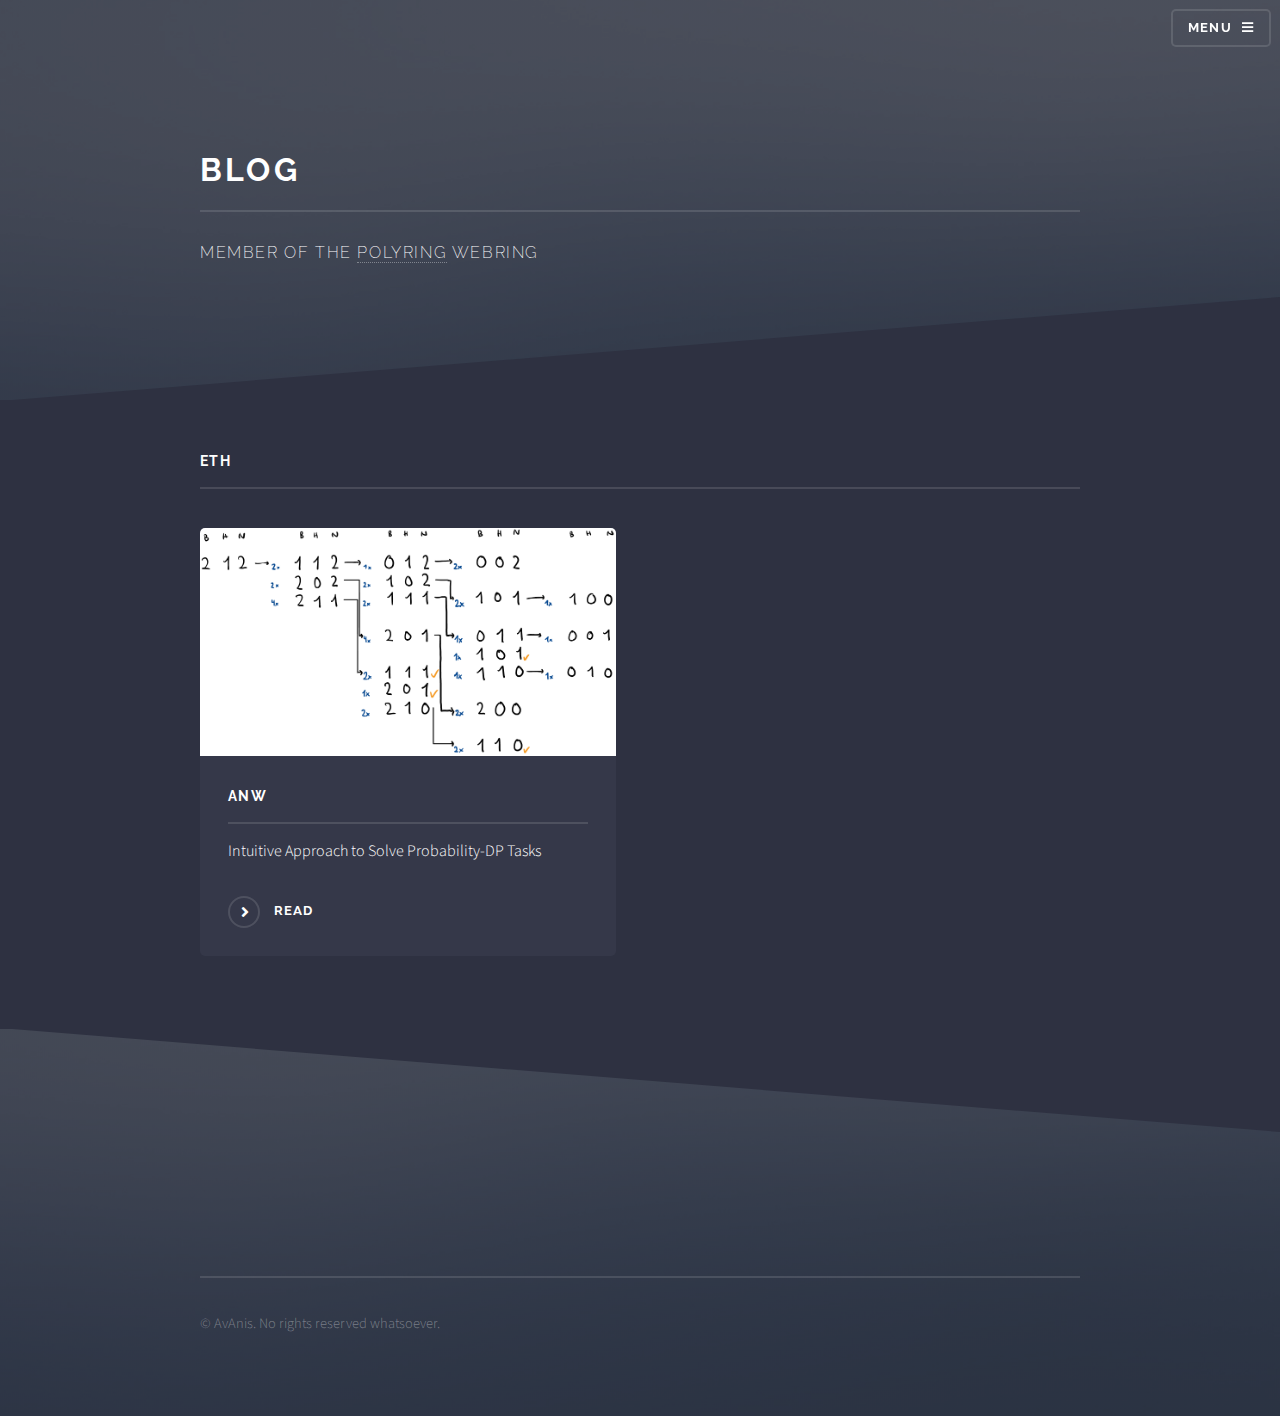
==== commit ed64394f: "polyring" ====
--- a/blog/index.html
+++ b/blog/index.html
@@ -44,7 +44,12 @@
 						<header>
 							<div class="inner">
 								<h2>Blog</h2>
-								<p>Not part of polyring <i>yet</i></p>
+								<!--<p>Not part of polyring <i>yet</i></p>-->
+								<webring-banner theme="dark">
+    						<p>Member of the <a href="https://xyquadrat.ch/polyring">Polyring</a> webring</p>
+								</webring-banner>
+								<script async src="https://xyquadrat.ch/polyring/embed.js" charset="utf-8"></script>
+
 							</div>
 						</header>
 
@@ -94,4 +99,4 @@
 			<script src="../assets/js/main.js"></script>
 
 	</body>
-</html>+</html>
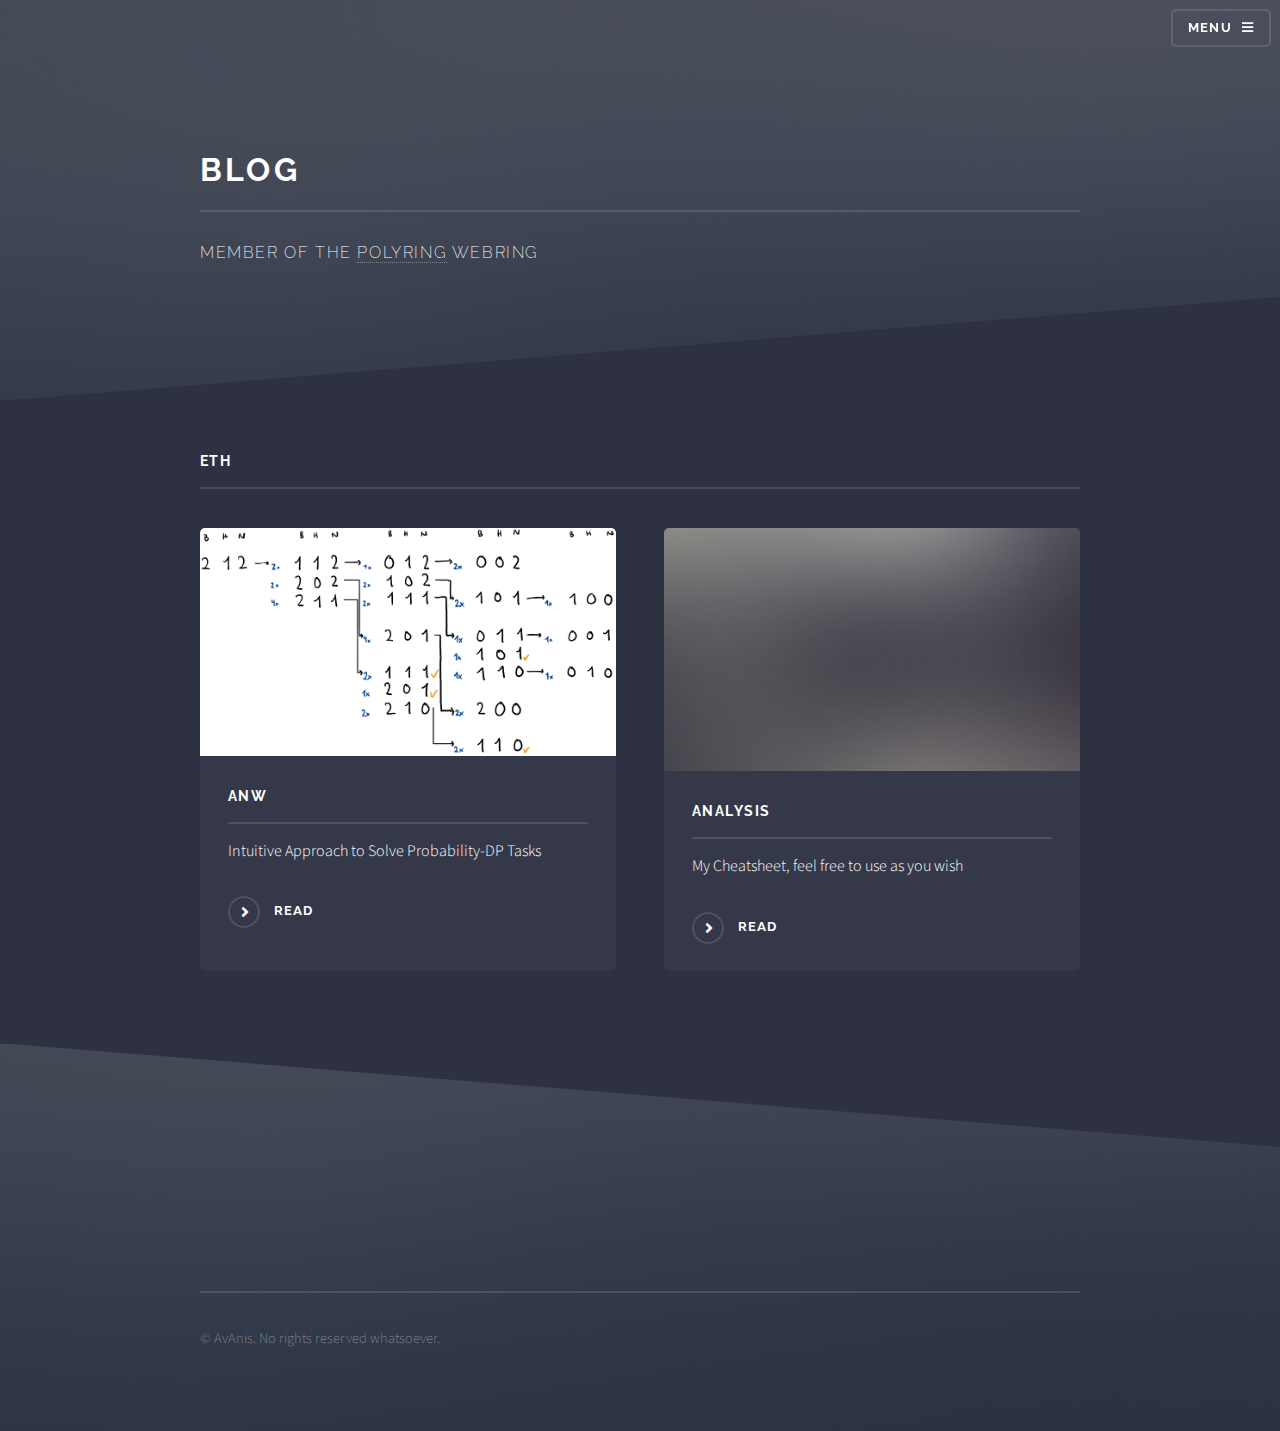
==== commit 5596be49: "new post" ====
--- a/blog/index.html
+++ b/blog/index.html
@@ -66,12 +66,12 @@
 											<p>Intuitive Approach to Solve Probability-DP Tasks</p>
 											<a href="20210703.html" class="special">Read</a>
 										</article>
-										<!--<article>
-											<a href="#" class="image"><img src="images/pic05.jpg" alt="" /></a>
-											<h3 class="major">Nisl placerat</h3>
-											<p>Lorem ipsum dolor sit amet, consectetur adipiscing vehicula id nulla dignissim dapibus ultrices.</p>
-											<a href="#" class="special">Learn more</a>
-										</article>-->
+										<article>
+											<a href="#" class="image"><img src="../images/pic05.jpg" alt="" /></a>
+											<h3 class="major">Analysis</h3>
+											<p>My Cheatsheet, feel free to use as you wish</p>
+											<a href="20210727.html" class="special">Read</a>
+										</article>
 									</section>
 
 								</div>
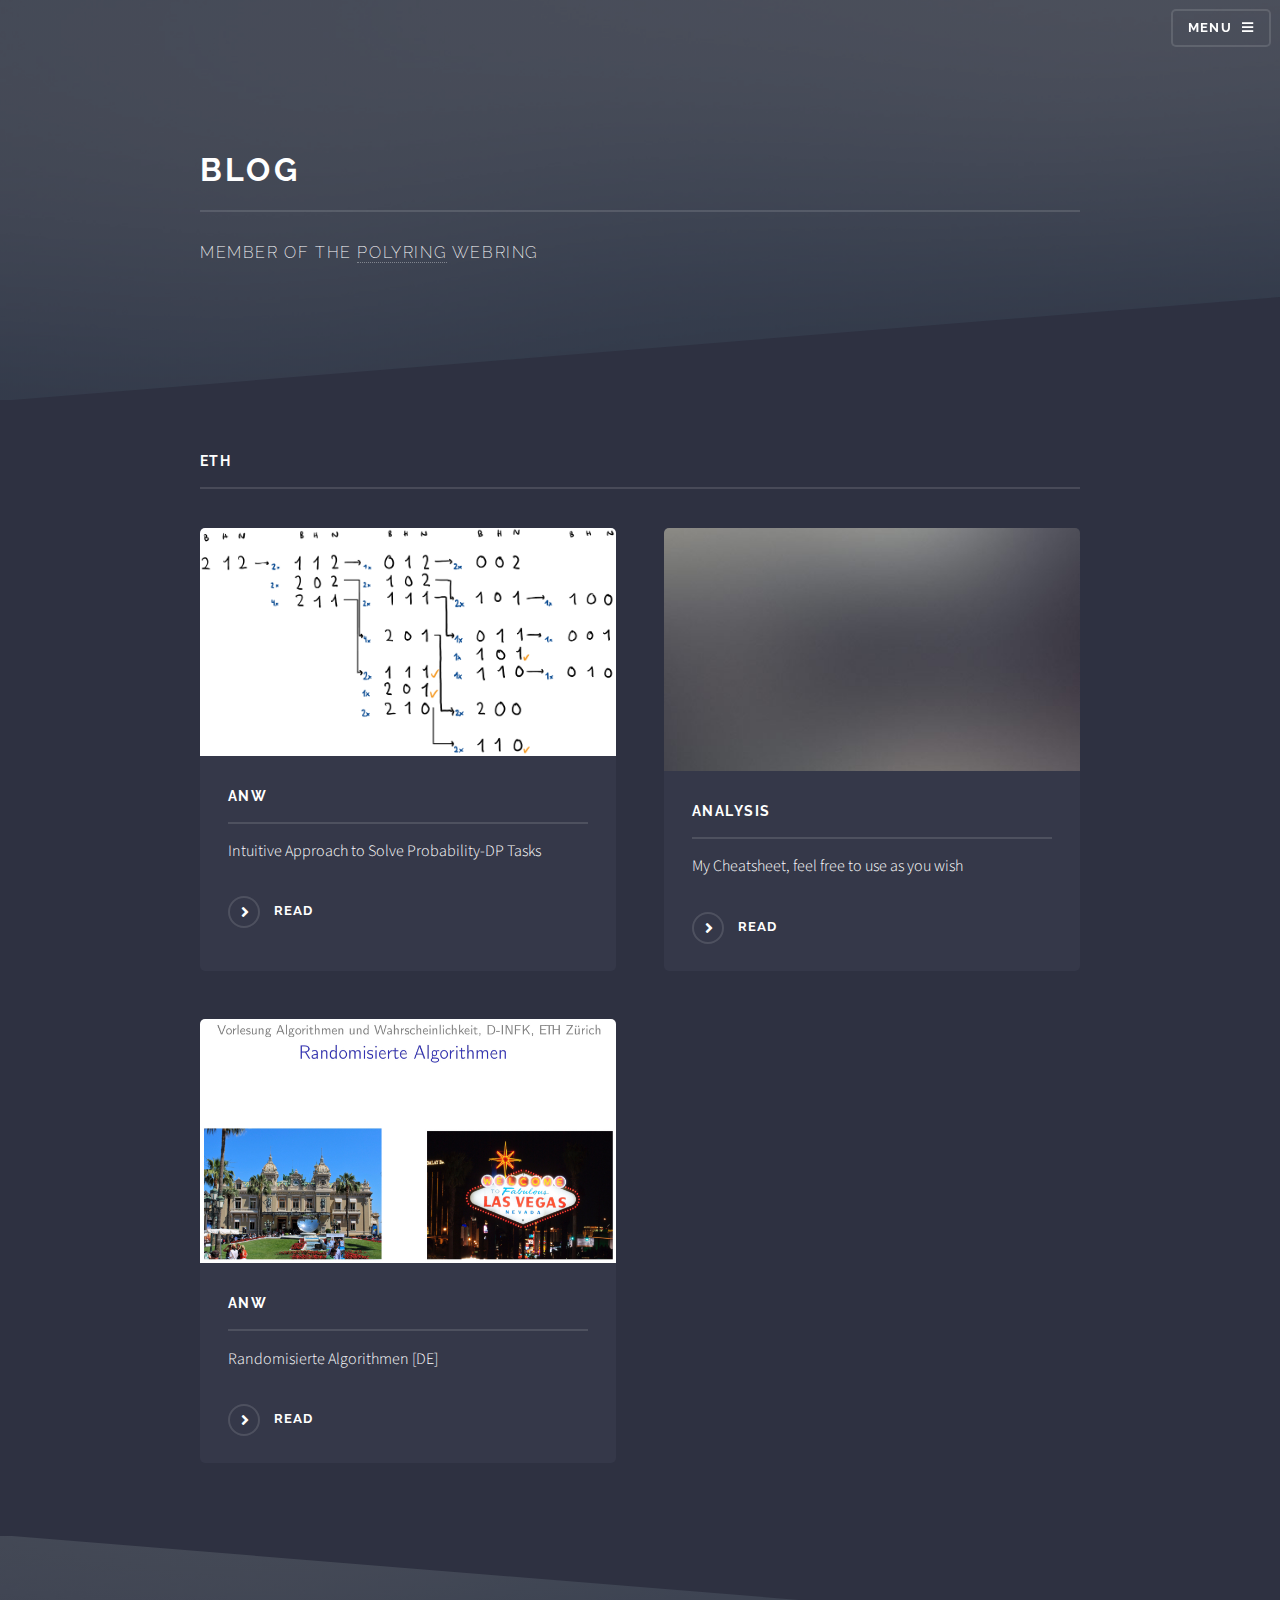
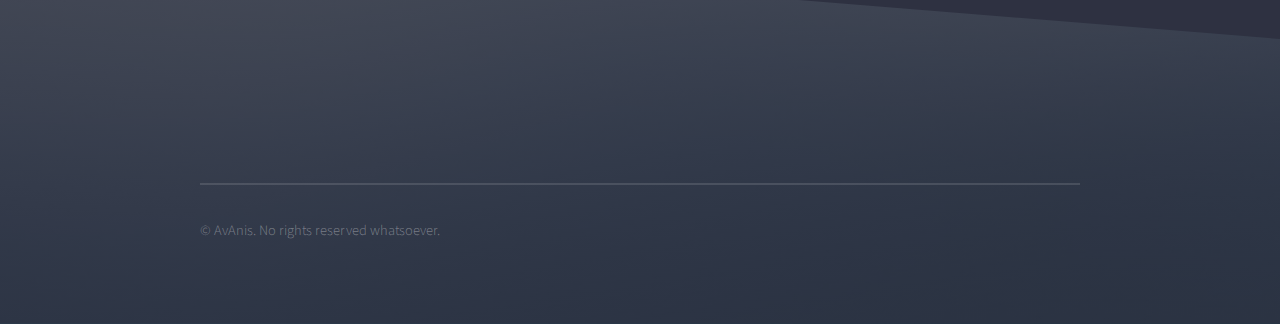
==== commit 58b5a115: "new post" ====
--- a/blog/index.html
+++ b/blog/index.html
@@ -61,16 +61,22 @@
 									
 									<section class="features">
 										<article>
-											<a href="#" class="image"><img src="./image2.png" alt="" /></a>
+											<a href="20210703.html" class="image"><img src="./image2.png" alt="" /></a>
 											<h3 class="major">AnW</h3>
 											<p>Intuitive Approach to Solve Probability-DP Tasks</p>
 											<a href="20210703.html" class="special">Read</a>
 										</article>
 										<article>
-											<a href="#" class="image"><img src="../images/pic05.jpg" alt="" /></a>
+											<a href="20210727.html" class="image"><img src="../images/pic05.jpg" alt="" /></a>
 											<h3 class="major">Analysis</h3>
 											<p>My Cheatsheet, feel free to use as you wish</p>
 											<a href="20210727.html" class="special">Read</a>
+										</article>
+										<article>
+											<a href="20210815.html" class="image"><img src="../images/randomisiertealgorithmen.jpeg" alt="" /></a>
+											<h3 class="major">AnW</h3>
+											<p>Randomisierte Algorithmen [DE]</p>
+											<a href="20210815.html" class="special">Read</a>
 										</article>
 									</section>
 
